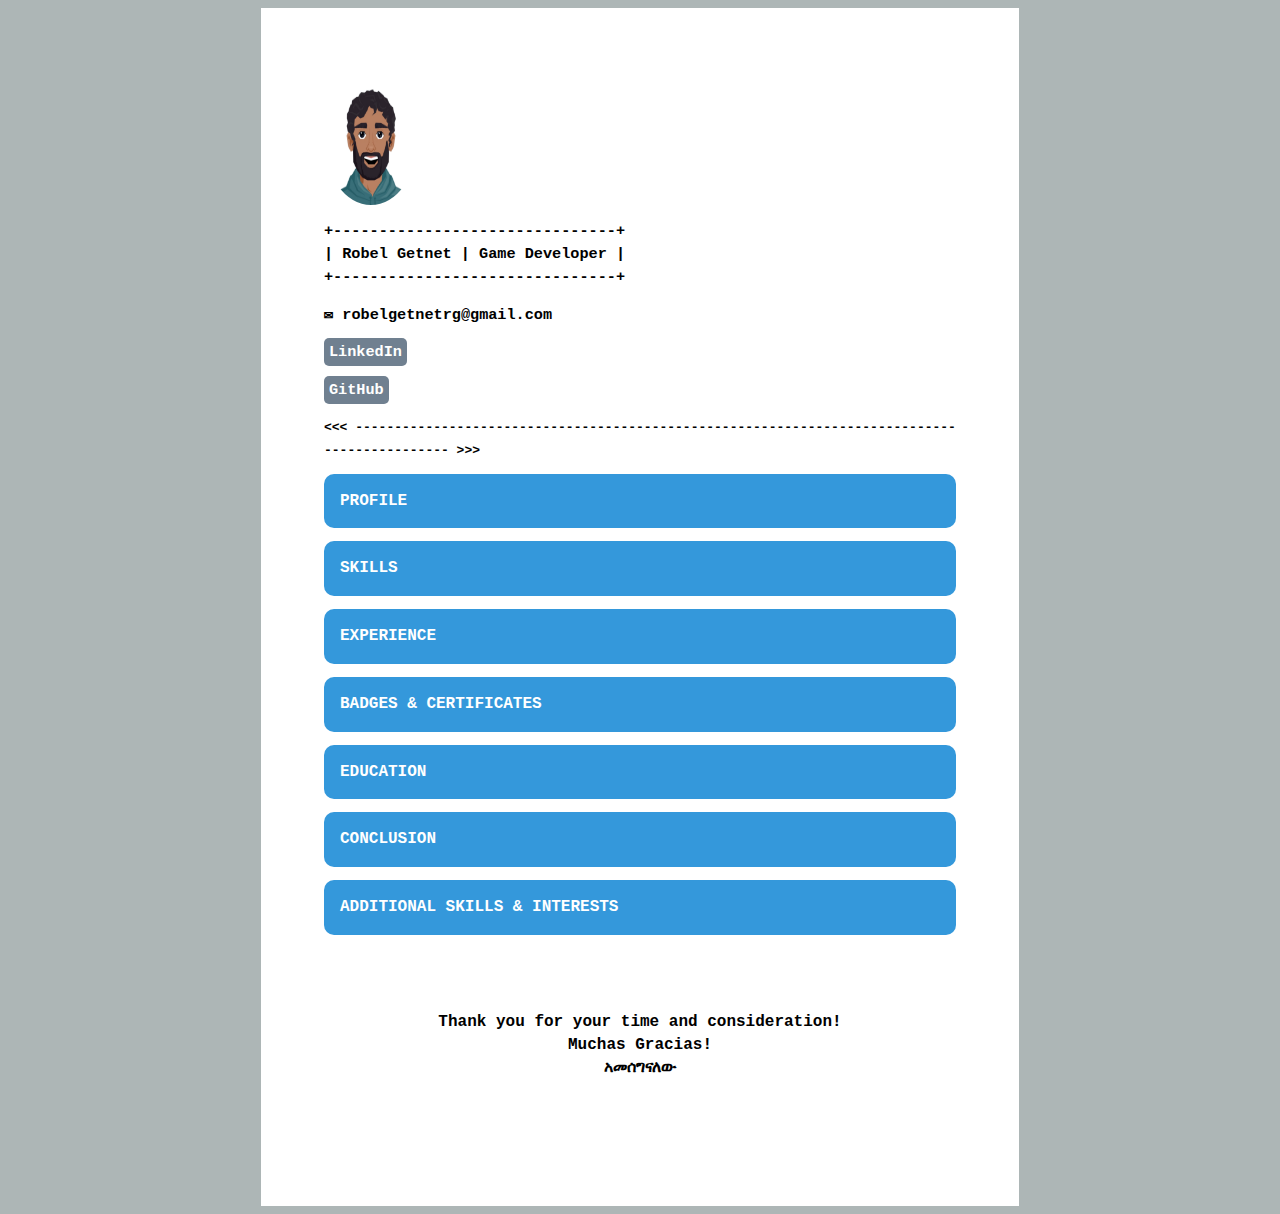
==== index.html @ ef4a76ae "more stuff" ====
<html>

<head>
    <title>
        Portfolio | Robel Getnet
    </title>
    <style>
        body {
            background-color: rgb(173, 182, 182);
            font-family: monospace;
            
            line-height: 175%;
        }

        #container {
            background-color: white;
            margin: auto;
            width: 50%;
            
            padding: 5%;
        }

        #innerContainer
        {
            margin: 0;
            padding: 0;
        }
        
        .marked {
            background-color: #708090;
            border-radius: 5px;
            padding: 5px;

            font-weight: bold;
            
            color: white;
            font-family: monospace;
            text-decoration: none;
        }

        .marked:hover, 
        .marked:focus
        {
            background-color: #2F4F4F;
        }
        
        .bottom
        {
            margin: auto;
            
            font-weight: bolder;
            font-size: 16px;
            
            text-align: center;
        }

        header img {
            border-radius: 50%;
        }
        
        p img {
            border: 4px solid black;
            border-radius: 10%;
            
            width: 25%;
            height: 15%;
            object-fit: cover;
        }
        
        hr {
            margin: 5%;
        }
        
        p {
            font-family: monospace;
            width: 105%;
        }
        
        div {
            padding: 10%;
        }

        div h1 {
            background-color: #3498DB;
            color: white;
            padding: 16px;
            font-size: 16px;
            border: none;
            cursor: pointer;
            
            border-radius: 10px;
        }

        /* Dropdown button on hover & focus */
        div h1:hover,
        div h1:focus {
            background-color: #2980B9;
        }

    </style>

    <script>

        var title = [
            "PROFILE",
            "SKILLS",
            "EXPERIENCE",
            "BADGES & CERTIFICATES",
            "EDUCATION",
            "CONCLUSION",
            "ADDITIONAL SKILLS & INTERESTS"
            ];

        var paragraph = [
            "<p>Hi, I’m Robel, a Game Developer with almost 4 years of professional Game Development experience.\n" +
            "I’ve worked on several Game Development Projects (2D, 3D, Multiplayer and Singleplayer) on the\n" +
            "Unity Game Engine with roles such as Gameplay Programmer, Tools Developer and User Interface\n" +
            "Programmer.\n</p>",
            
            "<p><ol>" +
            "<b><li>Unity Game Engine</li></b><br/>" +
            "<ul>" +
            "<li>Gameplay Programming</li>" +
            "<li>User Interface Programming</li>" +
            "<li>Tools Programming</li>" +
            "<li>Multiplayer Programming</li>" +
            "<li>ECS (Entity Component System)</li>" +
            "<li>Addressables</li>" +
            "<li>Editor Scripting</li>" +
            "<li>Machine Learning Agents</li>" +
            "<li>Procedural Level and Animation generation</li>" +
            "</ul>" +
            "<br/><b><li>Version Control (Git & Plastic SCM) and Agile (SCRUM)</li></b><br/>" +
            "<b><li>Firestore and/or REST API</li></b><br/>" +
            "I’m skilled in using Firestore (Firebase’s Realtime Database solution) or a REST API for<br/>" +
            "developing Games."
            + "</ol></p>",
            
            "<p>" +
            "<ul>" +
            "<b><li><a class=\"marked\" target=\"_blank\" href=\"https://qenetech.com/\">Qene Technologies</a> | Gameplay Developer | Apr 2020 - Aug 2020</li></b><br/>" +
            "I participated in developing an " +
            "<a class=\"marked\" target=\"_blank\" href=\"https://gamesindustryafrica.com/2020/12/14/gebeta-nominated-for-app-of-the-year-award/\">Award Winning</a> digital adoption of an infamous African board\n" +
            "game called <a class=\"marked\" target=\"_blank\" href=\"https://play.google.com/store/apps/details?id=com.qenetech.gebeta&hl=en\">Gebeta/Manchala</a> (over 10k+ downloads).<br/>" +
            "<br/>" +

            "<p>" +
                "<img src=\"Gebeta.gif\" alt=\"Gebeta\"/>" +
                "&nbsp;" +
                "<img src=\"Gebeta_2.png\" alt=\"Gebeta\"/>" +
            "</p>" +
            
            "<b><li><a class=\"marked\" target=\"_blank\" href=\"https://www.excellerentsolutions.com/\">Excellerent Solutions</a> | Gameplay, Tools and User Interface Programmer | Apr 2020 - Jun 2022</li></b><br/>" +
            "I was involved in developing a Competitive Mobile Multiplayer called <a class=\"marked\" target=\"_blank\" href=\"https://textracing.com/\">Text Racing</a> that uses\n" +
            "cryptocurrency.<br/>" +

            "<p>" +
            "<img src=\"TextRacing_1.jpg\" alt=\"Text Racing\"/>" +
            "&nbsp;" +
            "<img src=\"TextRacing_2.jpg\" alt=\"Text Racing\"/>" +
            "&nbsp;" +
            "<img src=\"TextRacing_3.jpg\" alt=\"Text Racing\"/>" +
            "</p>" +
                    
            "<br/><b><li><a class=\"marked\" target=\"_blank\" href=\"https://catheongaming.com/\">Catheon Gaming</a> | Game Tools Developer | Jun 2022 - Oct 2022</li></b><br/>" +
            "I worked on a Popular Cross-Platform Turn Based Cross-Platform Mobile Multiplayer called\n" +
            "<a class=\"marked\" target=\"_blank\" href=\"https://angrymals.io/\">AngryMals</a> (over 100k+ downloads) as Tools Developer.<br/>" +
            
            "<p>" +
                "<img src=\"AngryMals.gif\" alt=\"AngryMals\"/>" +
                "&nbsp;" +
                "<img src=\"AngryMals_2.png\" alt=\"AngryMals\"/>" +
            "</p>" +
            
            "<b><li>Freelance | Upwork | Aug 2021 - Present</li></b><br/>" +
            "I've developed and delivered various projects and prototypes ranging from character\n" +
            "controllers to machine learning agents. So far I’ve a 100% job success rate and a 5 star\n" +
            "rating freelancing on my <a class=\"marked\" target=\"_blank\" href=\"https://www.upwork.com/freelancers/~019ca6d83e3185007d\">Upwork Profile</a>\n<br/>" +
            
            "<br/><b><li>Personal | Jan 2018 - Present</li></b><br/>" +
            "In my free time I’m constantly learning new and more efficient programming methods and\n" +
            "curating tools for future developments. I maintain most of my personal projects on my\n" +
            "<a class=\"marked\" target=\"_blank\" href=\"https://github.com/rob1997\">GitHub Page</a>\n" + 
            "<br/>"+
            "<br/>Some noteworthy works include<br/>" +
            "<br/>" +
                "<ul style='line-height: 250%'>" +
                "<li>Realistic AAA <a class=\"marked\" target=\"_blank\" href=\"https://github.com/rob1997/Third-Person\">Character Controller</a></li>" +
                "<li>Machine Learning <a class=\"marked\" target=\"_blank\" href=\"https://github.com/rob1997/KartRacing\">Self Driving Car Simulation</a></li>" +
                "<li>Machine Learning <a class=\"marked\" target=\"_blank\" href=\"https://github.com/rob1997/Gasha\">Short Range Missile Defense Simulation</a></li>" +
                "<li>A Perfect (Only one Path to Success) <a class=\"marked\" target=\"_blank\" href=\"https://github.com/rob1997/MazeGenerator\">Procedural Maze Generator</a></li>" +
                "<li><a class=\"marked\" target=\"_blank\" href=\"https://github.com/rob1997/Unity-UI\">User Interface Framework</a></li>" +
                "<li><a class=\"marked\" target=\"_blank\" href=\"https://github.com/rob1997/Grounder\">Procedural Bipedal Grounding System</a></li>" +
                "<li><a class=\"marked\" target=\"_blank\" href=\"https://github.com/rob1997/CircuitRepair\">Circuit Repair Game</a></li>" +
                "</ul>" +
            "<br/>" +
            "For more information please look at my <a class=\"marked\" target=\"_blank\" href=\"https://www.linkedin.com/in/robel-getnet-a64820165/\">LinkedIn profile</a>\n" +
            "</ul>" +
            "</p>",
            
            "<a class=\"marked\" target=\"_blank\" href=\"https://app.pluralsight.com/profile/robel-getnet\">Unity Game Development Courses: Programming Expert</a> | Pluralsight I was graded in the 100th\n" +
            "percentile (top 1%) of those who took the test.",
            
            "BSC Software Engineering\n" +
            "September 2015 – 2020 | <a class=\"marked\" target=\"_blank\" href=\"http://www.aau.edu.et/\">Addis Ababa University</a>",
            
            "In conclusion I would like to state I’m diligent, friendly, creative and always ready to learn more.\n" +
            "Beyond my considerable amount of programming skill and experience, I would also like to consider\n" +
            "myself a very quick learner.\n",
            
            "Can speak confidently and proficiently in English.\n" +
            "An accomplished Gamer and " +
            "<br/>Proud owner of the <a class=\"marked\" target=\"_blank\" href=\"https://www.playstationtrophies.org/game/god-of-war-2018/trophy/217652-chooser-of-the-slain.html\">" +
            "Chooser of The Slain Trophy</a> on PS4 :)"
        ];

        function load() {
            for (var i = 0; i < title.length; i++) {
                document.getElementById("innerContainer").innerHTML += "<h1 onclick=\"show(" + i + ")\">" + title[i] + "</h1><p id=\"" + title[i] +"\"></p>";

            }
        }

        function show(index) {
                
                if (document.getElementById(title[index]).innerHTML !==
                "") {
                document.getElementById(title[index]).innerHTML =
                    "";
            }
            else {
                document.getElementById(title[index]).innerHTML =
                    paragraph[index];
            }
        }
    </script>
    <link rel="icon" href="Avatar.png">
</head>

<body onload="load()">
    <div id="container">
        <header id ="headers">
            <img src="Avatar.png" alt="Picture" style="width: 14.85%; height: 15.12%;" 
                 onmouseover="this.src='Robel.png'" onmouseout="this.src='Avatar.png'">
            <h3> +-------------------------------+ <br/> 
                | Robel Getnet | Game Developer |
                <br/> +-------------------------------+ </h3>
            <h3>✉ robelgetnetrg@gmail.com</h3>
            <h3><a class="marked" target="_blank" href="https://www.linkedin.com/in/robel-getnet-a64820165/">LinkedIn</a></h3>
            <h3><a class="marked" target="_blank" href="https://github.com/rob1997">GitHub</a></h3>
        </header>

        <b style="text-align: center"><<< --------------------------------------------------------------------------------------------- >>></b>

        <div id="innerContainer">
        
        </div>
        <div class="bottom">
            Thank you for your time and consideration!
            <br/>
            Muchas Gracias!
            <br/>
            አመሰግናለው
        </div>
    </div>
</body>

</html>
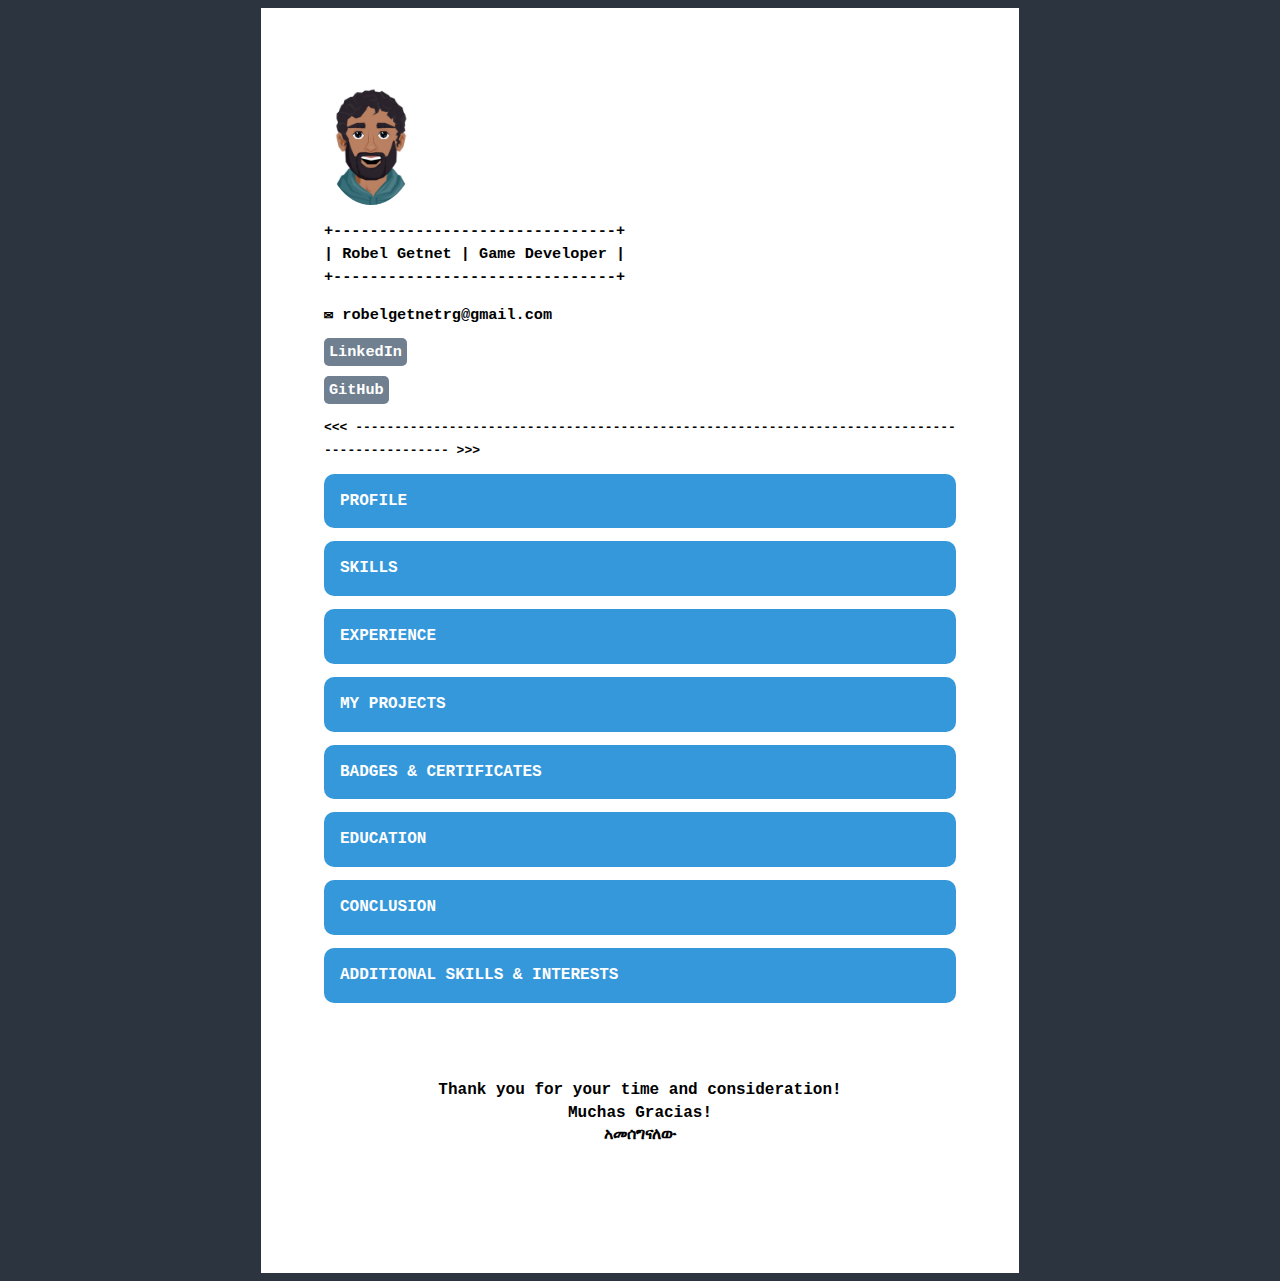
==== commit 05b6bb09: "giffffs" ====
--- a/index.html
+++ b/index.html
@@ -6,12 +6,12 @@
     </title>
     <style>
         body {
-            background-color: rgb(173, 182, 182);
+            background-color: #2c343f;
             font-family: monospace;
             
             line-height: 175%;
         }
-
+        
         #container {
             background-color: white;
             margin: auto;
@@ -44,6 +44,30 @@
             background-color: #2F4F4F;
         }
         
+        .personal-content {
+            
+            width: 28%;
+            
+            padding: 0;
+            margin: 15px;
+
+            display: inline-block;
+        }
+        
+        .personal-item {
+            margin: 0;
+            padding: 0;
+            
+            width: -moz-fit-content;
+            width: fit-content;
+            
+            word-break: break-word;
+        }
+        
+        .personal-content img {
+            width: 100%;
+        }
+        
         .bottom
         {
             margin: auto;
@@ -56,11 +80,12 @@
 
         header img {
             border-radius: 50%;
+            object-fit: cover;
         }
         
         p img {
             border: 4px solid black;
-            border-radius: 10%;
+            border-radius: 10px;
             
             width: 25%;
             height: 15%;
@@ -105,6 +130,7 @@
             "PROFILE",
             "SKILLS",
             "EXPERIENCE",
+            "MY PROJECTS",
             "BADGES & CERTIFICATES",
             "EDUCATION",
             "CONCLUSION",
@@ -127,6 +153,7 @@
             "<li>ECS (Entity Component System)</li>" +
             "<li>Addressables</li>" +
             "<li>Editor Scripting</li>" +
+            "<li>SDK and Package Development</li>" +
             "<li>Machine Learning Agents</li>" +
             "<li>Procedural Level and Animation generation</li>" +
             "</ul>" +
@@ -176,25 +203,140 @@
             "I've developed and delivered various projects and prototypes ranging from character\n" +
             "controllers to machine learning agents. So far I’ve a 100% job success rate and a 5 star\n" +
             "rating freelancing on my <a class=\"marked\" target=\"_blank\" href=\"https://www.upwork.com/freelancers/~019ca6d83e3185007d\">Upwork Profile</a>\n<br/>" +
-            
-            "<br/><b><li>Personal | Jan 2018 - Present</li></b><br/>" +
+
+            "<br/>For more information please look at my <a class=\"marked\" target=\"_blank\" href=\"https://www.linkedin.com/in/robel-getnet-a64820165/\">LinkedIn profile</a><br/>",
+                    
             "In my free time I’m constantly learning new and more efficient programming methods and\n" +
             "curating tools for future developments. I maintain most of my personal projects on my\n" +
-            "<a class=\"marked\" target=\"_blank\" href=\"https://github.com/rob1997\">GitHub Page</a>\n" + 
+            "<a class=\"marked\" target=\"_blank\" href=\"https://github.com/rob1997\">GitHub Profile</a>\n" + 
             "<br/>"+
             "<br/>Some noteworthy works include<br/>" +
+                    
+            "<div class='personal-content'>" +
+
+                "<div class='personal-item'>" +
+                    "<b><a class=\"marked\" target=\"_blank\" href=\"https://github.com/rob1997/Controller\">Character Controller</a></b>" +
+                        "</div>" +
+            
+                            "<hr/>" +
+                
+                            "<div class='personal-item'>" +
+                                "<img src=\"Controller_1.gif\" alt=\"Controller\"/>" +
+                            "</div>" +
+                
+                            "<hr/>" +
+            
+                        "<div class='personal-item'>" +
+                    "A Modular Third Person Shooter Controller with Locomotion, Damage, Inventory and Weapons Implemented" +
+                "</div>" +
+                    
+            "</div>" +
+            
+            "<div class='personal-content'>" +
+
+                    "<div class='personal-item'>" +
+                        
+                    "<b>Procedural Bipedal <br/> <a class=\"marked\" target=\"_blank\" href=\"https://github.com/rob1997/Grounder\">Grounding System</a></br></b>" +
+                    "</div>" +
+        
+                    "<hr/>" +
+
+                    "<div class='personal-item'>" +
+                        "<img src=\"Grounder.gif\" alt=\"Grounder\"/>" +
+                    "</div>" +
+                    
+                    "<hr/>" +
+
+                    "<div class='personal-item'>" +
+                        "Foot Grounding System developed using Animation Rigging Package, works for any Bipedal Charachter" +
+                    "</div>" +
+                    
+                "</div>" +
+            
+            "<div class='personal-content'>" +
+
+                    "<div class='personal-item'>" +
+                        "<b>A \"Perfect\" (Only one Path to Success | \"Hunt & Kill\") <br/> <a class=\"marked\" target=\"_blank\" href=\"https://github.com/rob1997/MazeGenerator\">Procedural Maze Generator</a></b>" +
+                    "</div>" +
+        
+                    "<hr/>" +
+
+                    "<div class='personal-item'>" +
+                        "<img src=\"Maze.gif\" alt=\"Maze\"/>" +
+                    "</div>" +
+                    
+                    "<hr/>" +
+
+                    "<div class='personal-item'>" +
+                        "A Customizable Maze Generator, width, height and walls." +
+                    "</div>" +
+                    
+                "</div>" +
+            
             "<br/>" +
-                "<ul style='line-height: 250%'>" +
-                "<li>Realistic AAA <a class=\"marked\" target=\"_blank\" href=\"https://github.com/rob1997/Third-Person\">Character Controller</a></li>" +
-                "<li>Machine Learning <a class=\"marked\" target=\"_blank\" href=\"https://github.com/rob1997/KartRacing\">Self Driving Car Simulation</a></li>" +
-                "<li>Machine Learning <a class=\"marked\" target=\"_blank\" href=\"https://github.com/rob1997/Gasha\">Short Range Missile Defense Simulation</a></li>" +
-                "<li>A Perfect (Only one Path to Success) <a class=\"marked\" target=\"_blank\" href=\"https://github.com/rob1997/MazeGenerator\">Procedural Maze Generator</a></li>" +
-                "<li><a class=\"marked\" target=\"_blank\" href=\"https://github.com/rob1997/Unity-UI\">User Interface Framework</a></li>" +
-                "<li><a class=\"marked\" target=\"_blank\" href=\"https://github.com/rob1997/Grounder\">Procedural Bipedal Grounding System</a></li>" +
-                "<li><a class=\"marked\" target=\"_blank\" href=\"https://github.com/rob1997/CircuitRepair\">Circuit Repair Game</a></li>" +
-                "</ul>" +
+
+            "<div class='personal-content'>" +
+
+                "<div class='personal-item'>" +
+                    "<b>Game Jam Project <br/> <a class=\"marked\" target=\"_blank\" href=\"https://github.com/rob1997/CircuitRepair\">Circuit Repair</a> Game</br></b>" +
+                "</div>" +
+    
+                "<hr/>" +
+    
+                "<div class='personal-item'>" +
+                    "<img src=\"CR.gif\" alt=\"Circuit Repair\"/>" +
+                "</div>" +
+    
+                "<hr/>" +
+    
+                "<div class='personal-item'>" +
+                    "A Puzzle Game where you have to arrange Logic Gates to output a specific value in to an outlet within a specific given time." +
+                "</div>" +
+
+            "</div>" +
+            
+            "<div class='personal-content'>" +
+
+                "<div class='personal-item'>" +
+                    "<b>Machine Learning <br/> <a class=\"marked\" target=\"_blank\" href=\"https://github.com/rob1997/KartRacing\">Self Driving Car</a> Simulation</b>" +
+                "</div>" +
+    
+                "<hr/>" +
+    
+                "<div class='personal-item'>" +
+                    "<img src=\"Kart.gif\" alt=\"Kart Racing\"/>" +
+                "</div>" +
+    
+                "<hr/>" +
+    
+                "<div class='personal-item'>" +
+                    "A Self Driving Car made using Machine Learning Agents (ML-Agents) that can adjust and drive on any Track." +
+                "</div>" +
+
+            "</div>" +
+            
+            "<div class='personal-content'>" +
+
+                "<div class='personal-item'>" +
+                    "<b><a class=\"marked\" target=\"_blank\" href=\"https://github.com/rob1997/Unity-UI\">User Interface Framework</a></b>" +
+                "</div>" +
+    
+                "<hr/>" +
+    
+                "<div class='personal-item'>" +
+                    "<img src=\"UI.gif\" alt=\"User Interface Framework\"/>" +
+                "</div>" +
+    
+                "<hr/>" +
+    
+                "<div class='personal-item'>" +
+                    "User Interface Framework for Unity, that supports transitions, Alerts and theme-ing." +
+                "</div>" +
+
+            "</div>" +
+                    
             "<br/>" +
-            "For more information please look at my <a class=\"marked\" target=\"_blank\" href=\"https://www.linkedin.com/in/robel-getnet-a64820165/\">LinkedIn profile</a>\n" +
+            "For more information please look at my <a class=\"marked\" target=\"_blank\" href=\"https://www.github.com/rob1997/\">GitHub profile</a><br/>" +
             "</ul>" +
             "</p>",
             
@@ -233,6 +375,7 @@
                     paragraph[index];
             }
         }
+        
     </script>
     <link rel="icon" href="Avatar.png">
 </head>
@@ -240,7 +383,7 @@
 <body onload="load()">
     <div id="container">
         <header id ="headers">
-            <img src="Avatar.png" alt="Picture" style="width: 14.85%; height: 15.12%;" 
+            <img id="top-img" src="Avatar.png" alt="Picture" style="width: 14.85%; height: 15.12%;"
                  onmouseover="this.src='Robel.png'" onmouseout="this.src='Avatar.png'">
             <h3> +-------------------------------+ <br/> 
                 | Robel Getnet | Game Developer |
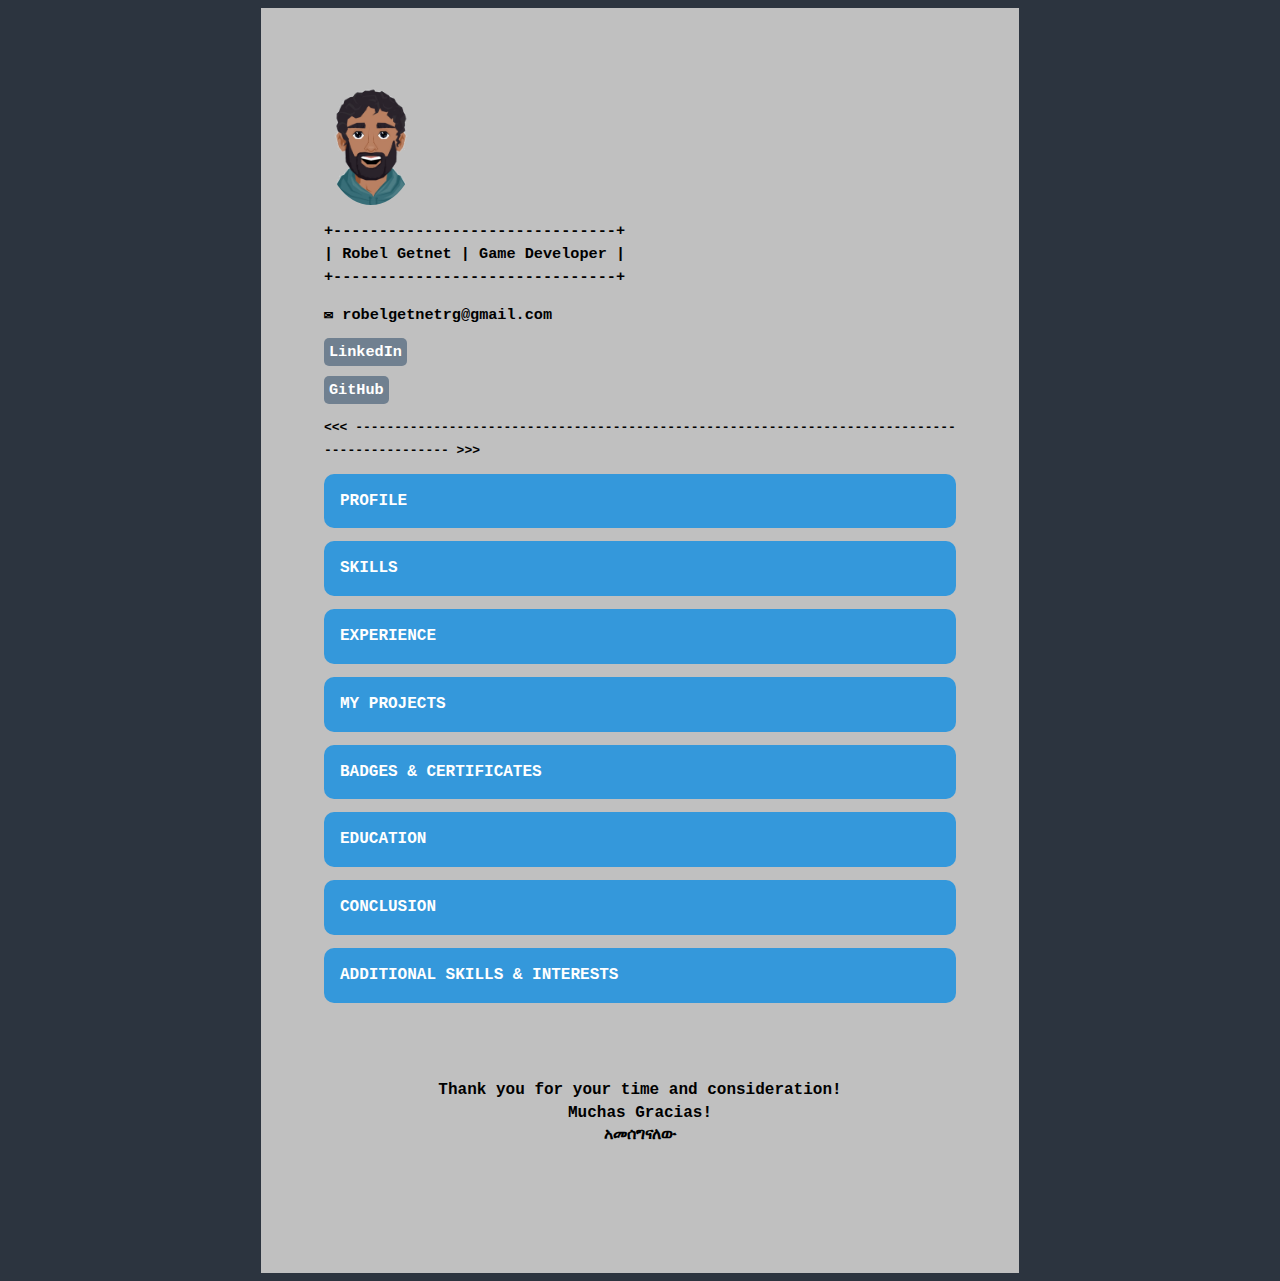
==== commit 55f1a83a: "color-change" ====
--- a/index.html
+++ b/index.html
@@ -13,7 +13,7 @@
         }
         
         #container {
-            background-color: white;
+            background-color: #C0C0C0;
             margin: auto;
             width: 50%;
             
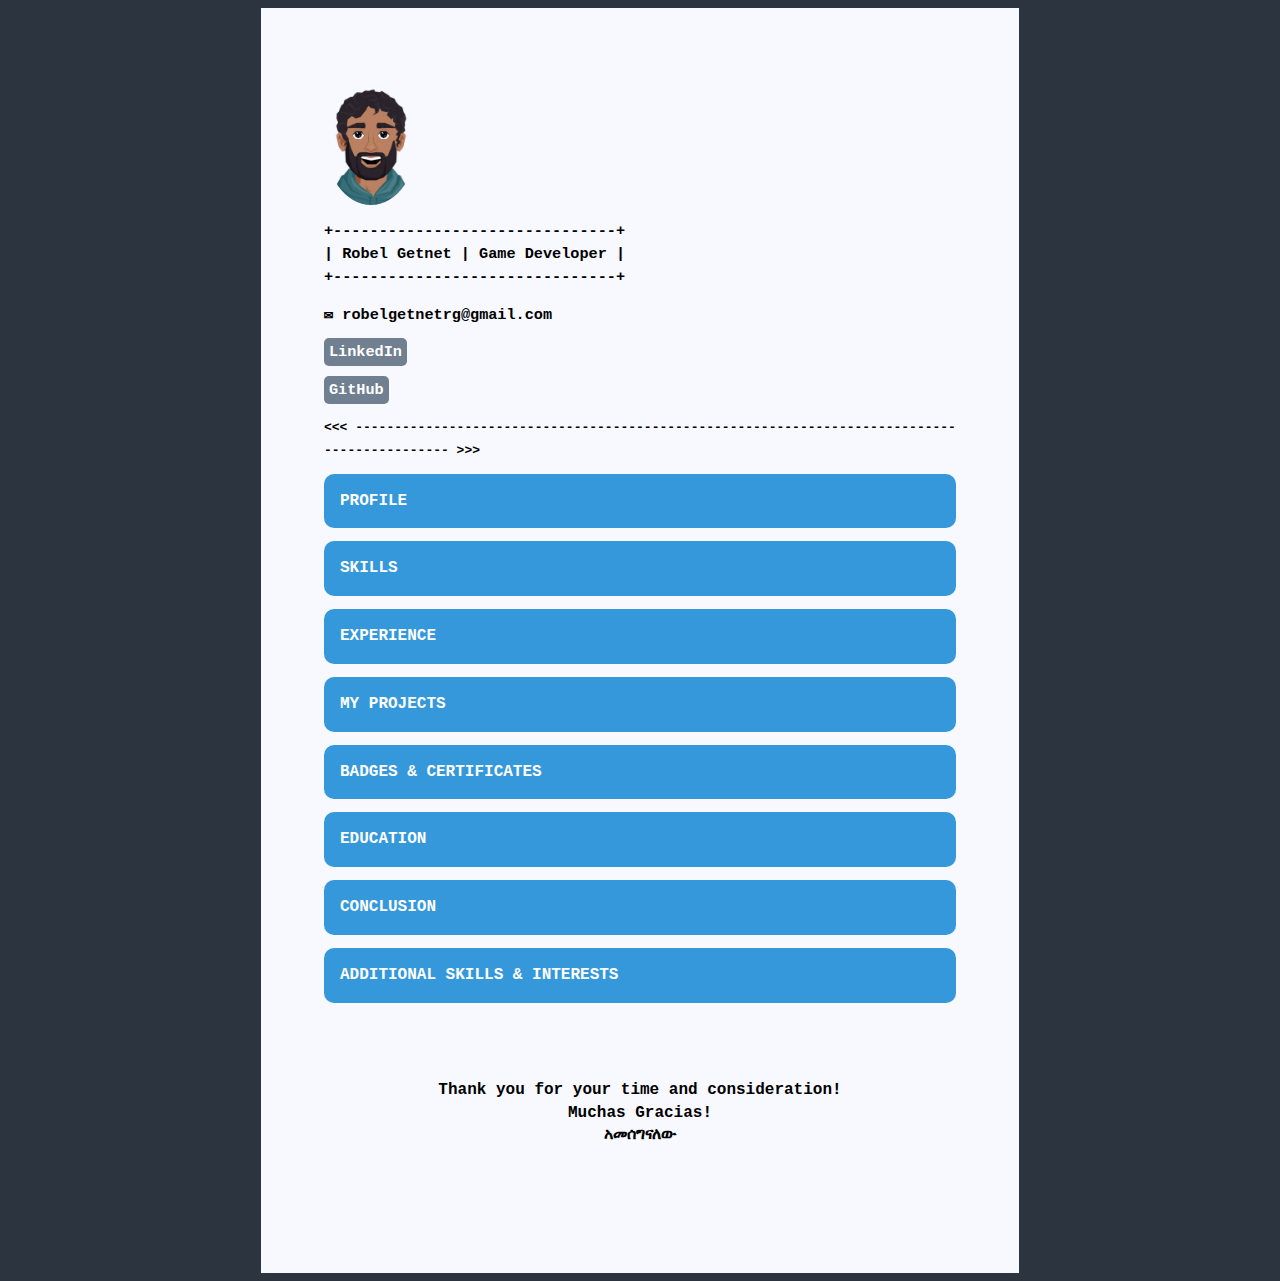
==== commit d6f7ef9a: "color-change-2" ====
--- a/index.html
+++ b/index.html
@@ -13,7 +13,7 @@
         }
         
         #container {
-            background-color: #C0C0C0;
+            background-color: ghostwhite;
             margin: auto;
             width: 50%;
             
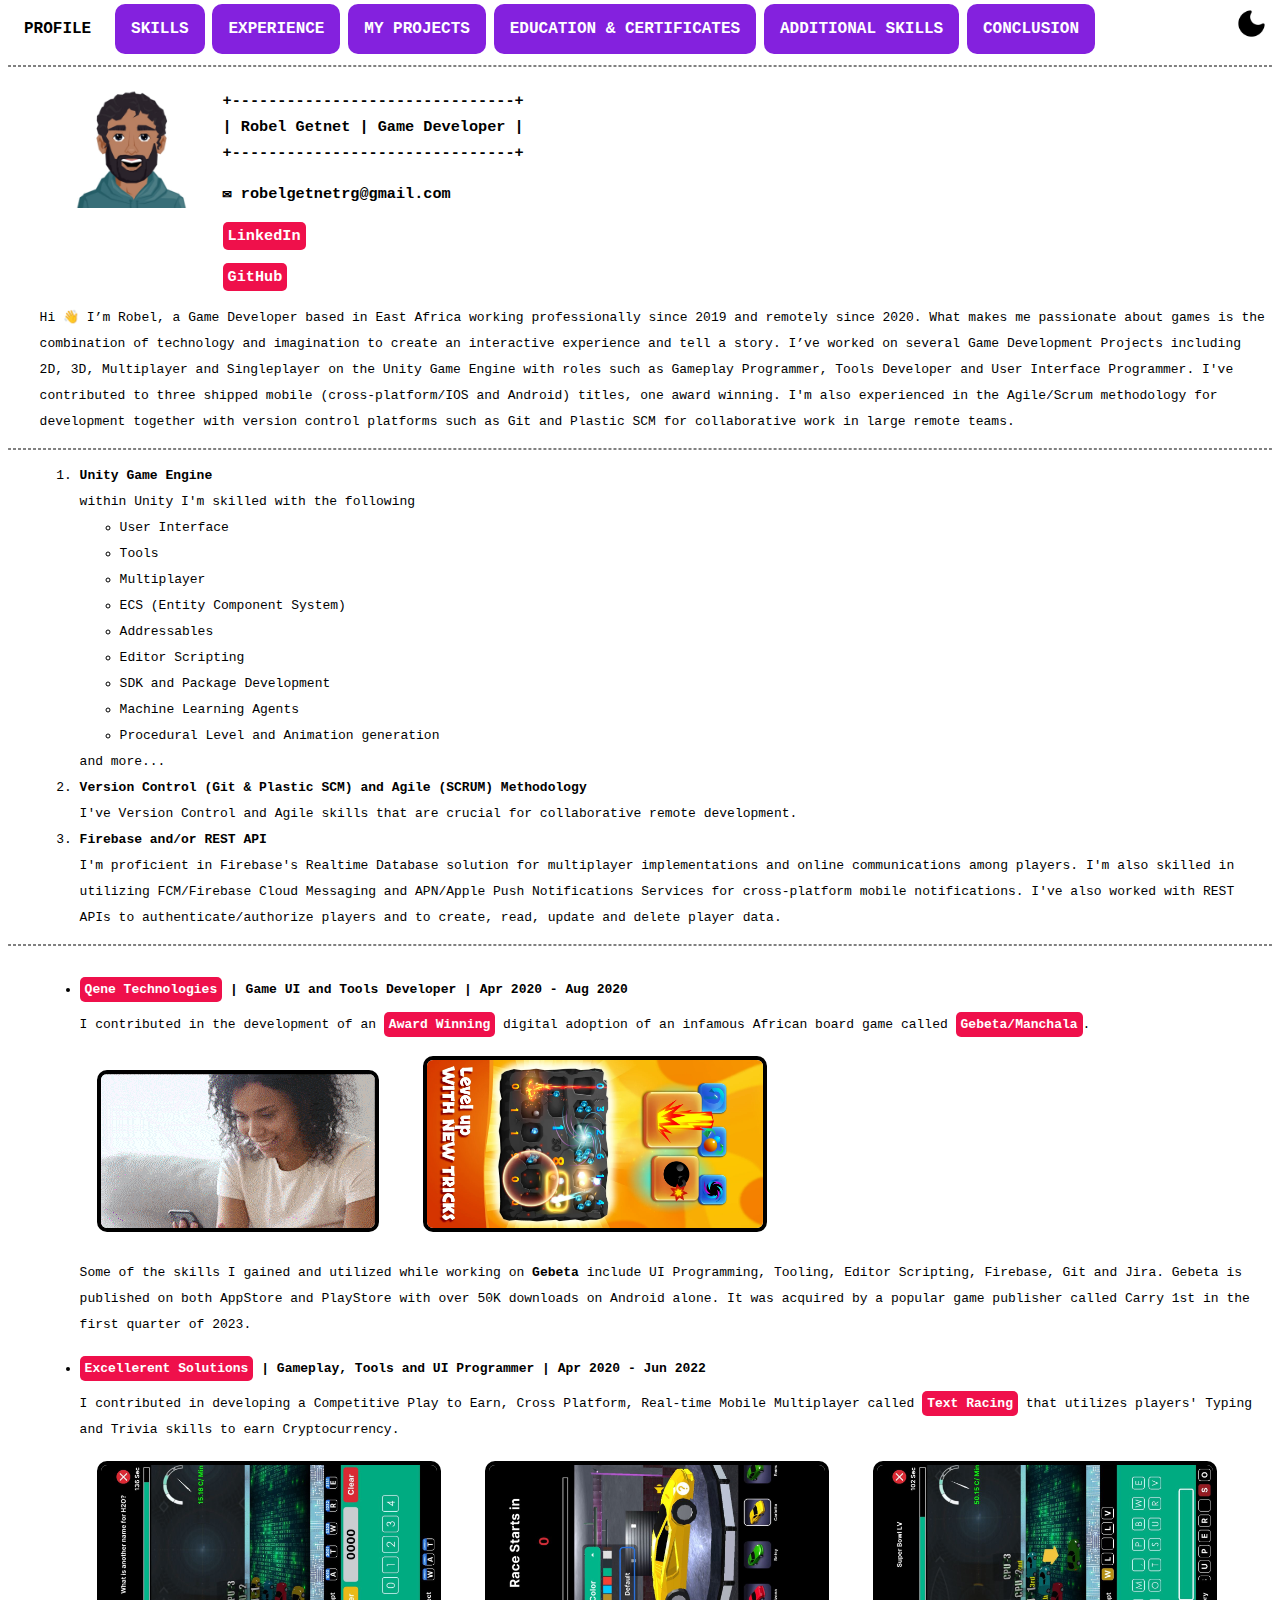
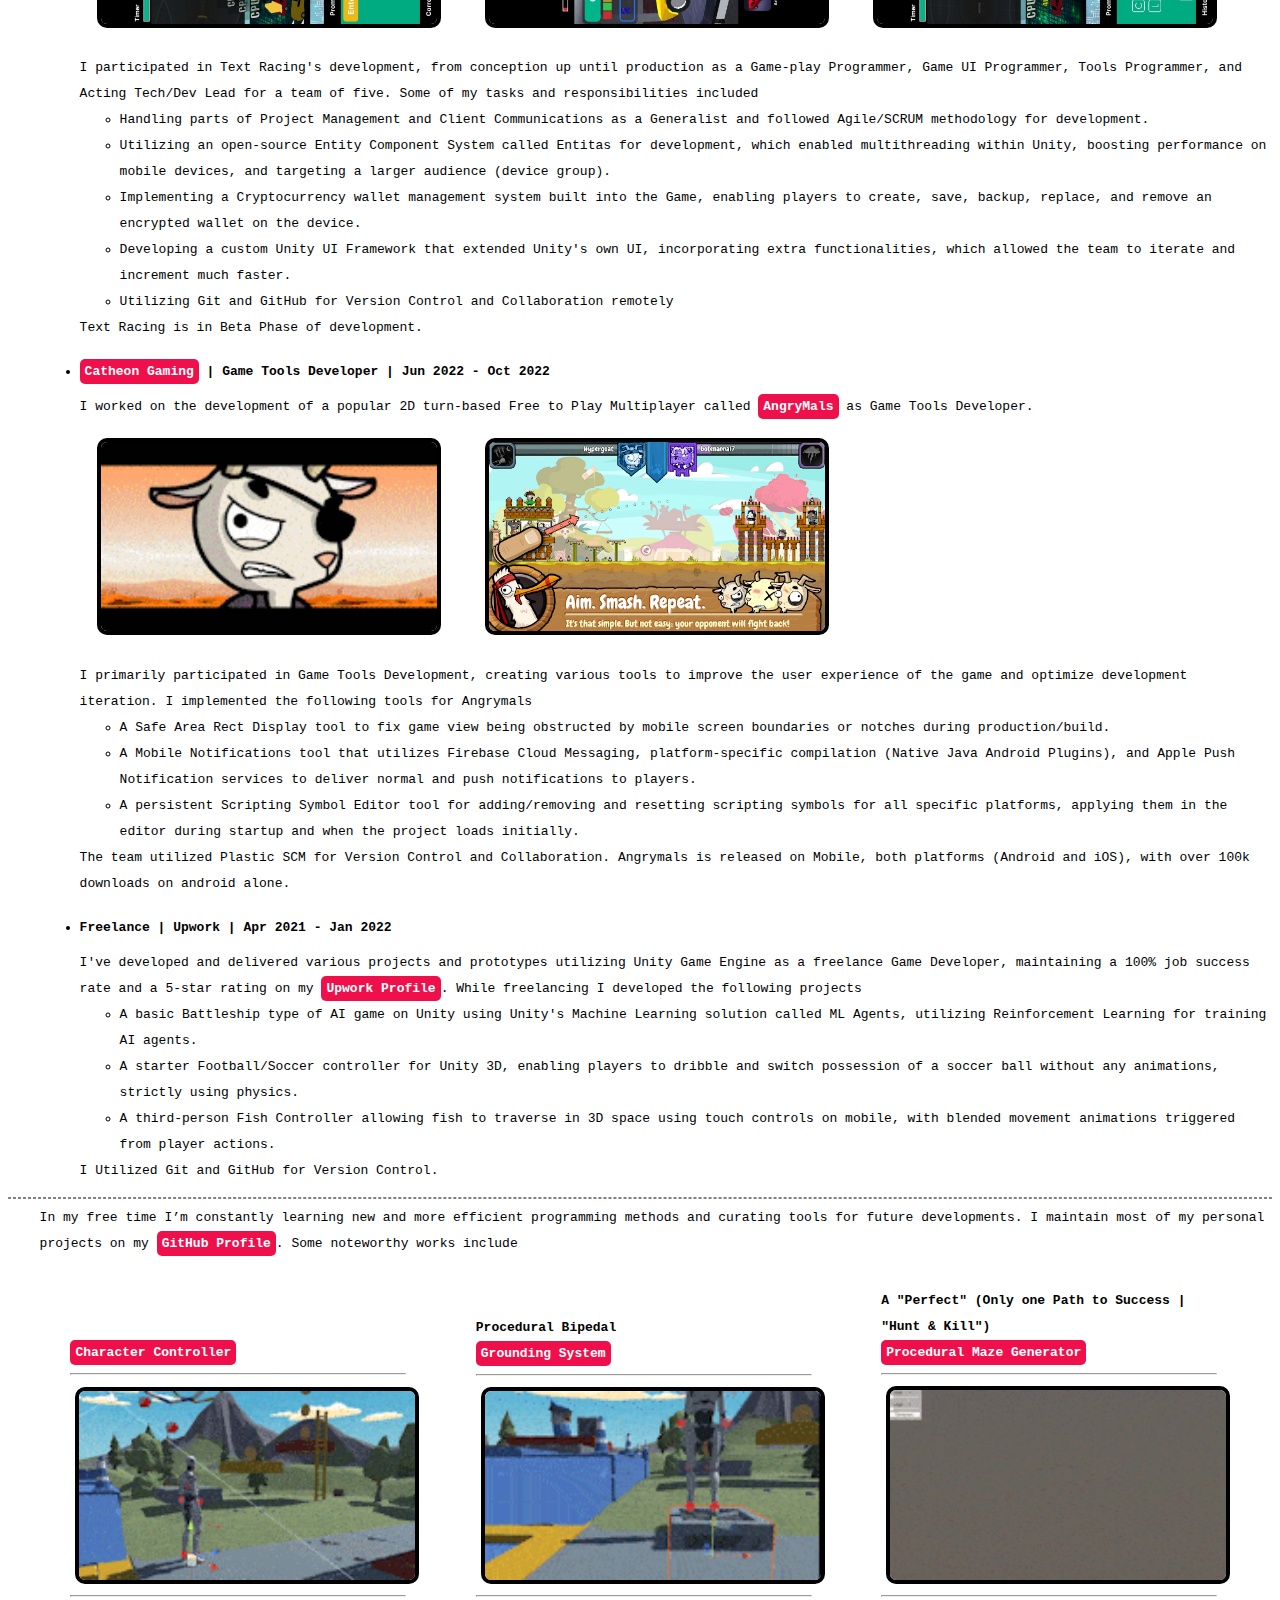
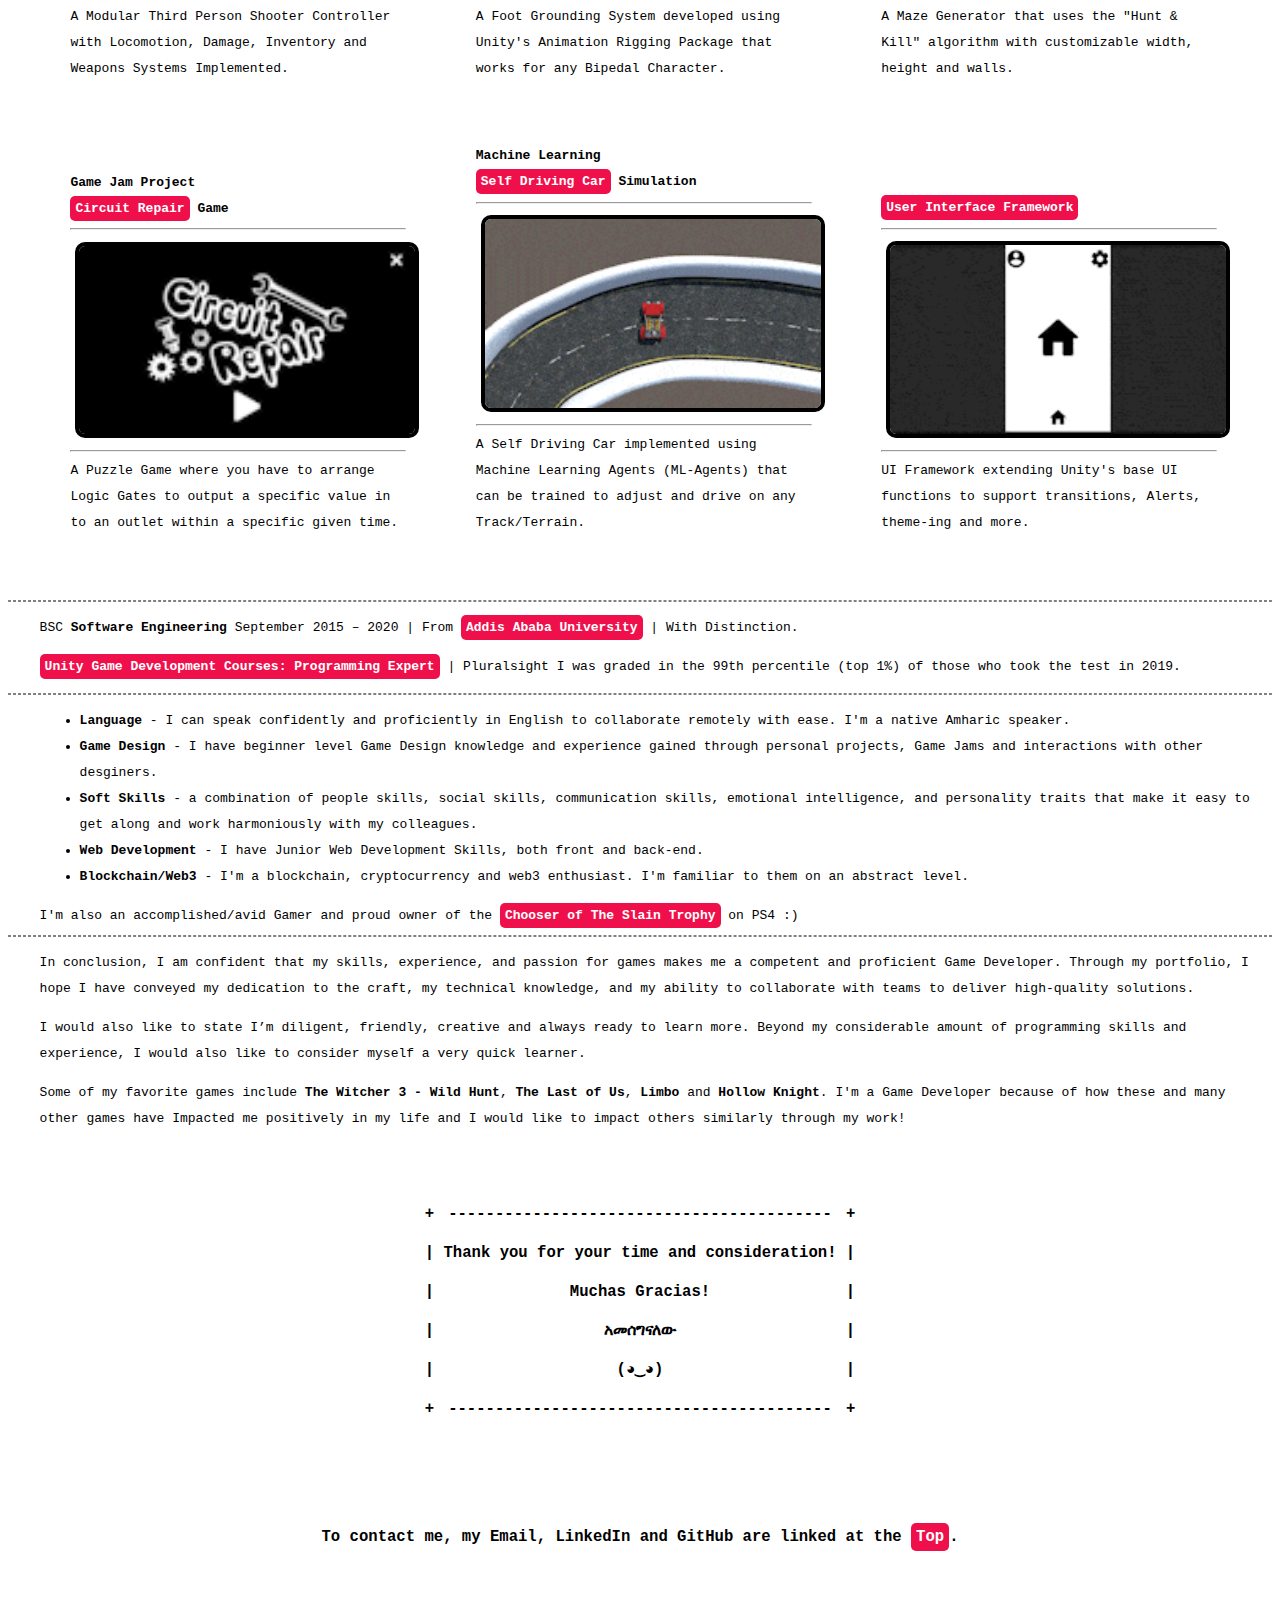
==== commit 76fa2612: "Portfolio 2.0" ====
--- a/index.html
+++ b/index.html
@@ -1,411 +1,427 @@
-<html>
+<html lang="en">
 
 <head>
+    
     <title>
         Portfolio | Robel Getnet
     </title>
-    <style>
-        body {
-            background-color: #2c343f;
-            font-family: monospace;
-            
-            line-height: 175%;
-        }
-        
-        #container {
-            background-color: ghostwhite;
-            margin: auto;
-            width: 50%;
-            
-            padding: 5%;
-        }
-
-        #innerContainer
-        {
-            margin: 0;
-            padding: 0;
-        }
-        
-        .marked {
-            background-color: #708090;
-            border-radius: 5px;
-            padding: 5px;
-
-            font-weight: bold;
-            
-            color: white;
-            font-family: monospace;
-            text-decoration: none;
-        }
-
-        .marked:hover, 
-        .marked:focus
-        {
-            background-color: #2F4F4F;
-        }
-        
-        .personal-content {
-            
-            width: 28%;
-            
-            padding: 0;
-            margin: 15px;
-
-            display: inline-block;
-        }
-        
-        .personal-item {
-            margin: 0;
-            padding: 0;
-            
-            width: -moz-fit-content;
-            width: fit-content;
-            
-            word-break: break-word;
-        }
-        
-        .personal-content img {
-            width: 100%;
-        }
-        
-        .bottom
-        {
-            margin: auto;
-            
-            font-weight: bolder;
-            font-size: 16px;
-            
-            text-align: center;
-        }
-
-        header img {
-            border-radius: 50%;
-            object-fit: cover;
-        }
-        
-        p img {
-            border: 4px solid black;
-            border-radius: 10px;
-            
-            width: 25%;
-            height: 15%;
-            object-fit: cover;
-        }
-        
-        hr {
-            margin: 5%;
-        }
-        
-        p {
-            font-family: monospace;
-            width: 105%;
-        }
-        
-        div {
-            padding: 10%;
-        }
-
-        div h1 {
-            background-color: #3498DB;
-            color: white;
-            padding: 16px;
-            font-size: 16px;
-            border: none;
-            cursor: pointer;
-            
-            border-radius: 10px;
-        }
-
-        /* Dropdown button on hover & focus */
-        div h1:hover,
-        div h1:focus {
-            background-color: #2980B9;
-        }
-
-    </style>
-
-    <script>
-
-        var title = [
-            "PROFILE",
-            "SKILLS",
-            "EXPERIENCE",
-            "MY PROJECTS",
-            "BADGES & CERTIFICATES",
-            "EDUCATION",
-            "CONCLUSION",
-            "ADDITIONAL SKILLS & INTERESTS"
-            ];
-
-        var paragraph = [
-            "<p>Hi, I’m Robel, a Game Developer with almost 4 years of professional Game Development experience.\n" +
-            "I’ve worked on several Game Development Projects (2D, 3D, Multiplayer and Singleplayer) on the\n" +
-            "Unity Game Engine with roles such as Gameplay Programmer, Tools Developer and User Interface\n" +
-            "Programmer.\n</p>",
-            
-            "<p><ol>" +
-            "<b><li>Unity Game Engine</li></b><br/>" +
-            "<ul>" +
-            "<li>Gameplay Programming</li>" +
-            "<li>User Interface Programming</li>" +
-            "<li>Tools Programming</li>" +
-            "<li>Multiplayer Programming</li>" +
-            "<li>ECS (Entity Component System)</li>" +
-            "<li>Addressables</li>" +
-            "<li>Editor Scripting</li>" +
-            "<li>SDK and Package Development</li>" +
-            "<li>Machine Learning Agents</li>" +
-            "<li>Procedural Level and Animation generation</li>" +
-            "</ul>" +
-            "<br/><b><li>Version Control (Git & Plastic SCM) and Agile (SCRUM)</li></b><br/>" +
-            "<b><li>Firestore and/or REST API</li></b><br/>" +
-            "I’m skilled in using Firestore (Firebase’s Realtime Database solution) or a REST API for<br/>" +
-            "developing Games."
-            + "</ol></p>",
-            
-            "<p>" +
-            "<ul>" +
-            "<b><li><a class=\"marked\" target=\"_blank\" href=\"https://qenetech.com/\">Qene Technologies</a> | Gameplay Developer | Apr 2020 - Aug 2020</li></b><br/>" +
-            "I participated in developing an " +
-            "<a class=\"marked\" target=\"_blank\" href=\"https://gamesindustryafrica.com/2020/12/14/gebeta-nominated-for-app-of-the-year-award/\">Award Winning</a> digital adoption of an infamous African board\n" +
-            "game called <a class=\"marked\" target=\"_blank\" href=\"https://play.google.com/store/apps/details?id=com.qenetech.gebeta&hl=en\">Gebeta/Manchala</a> (over 10k+ downloads).<br/>" +
-            "<br/>" +
-
-            "<p>" +
-                "<img src=\"Gebeta.gif\" alt=\"Gebeta\"/>" +
-                "&nbsp;" +
-                "<img src=\"Gebeta_2.png\" alt=\"Gebeta\"/>" +
-            "</p>" +
-            
-            "<b><li><a class=\"marked\" target=\"_blank\" href=\"https://www.excellerentsolutions.com/\">Excellerent Solutions</a> | Gameplay, Tools and User Interface Programmer | Apr 2020 - Jun 2022</li></b><br/>" +
-            "I was involved in developing a Competitive Mobile Multiplayer called <a class=\"marked\" target=\"_blank\" href=\"https://textracing.com/\">Text Racing</a> that uses\n" +
-            "cryptocurrency.<br/>" +
-
-            "<p>" +
-            "<img src=\"TextRacing_1.jpg\" alt=\"Text Racing\"/>" +
-            "&nbsp;" +
-            "<img src=\"TextRacing_2.jpg\" alt=\"Text Racing\"/>" +
-            "&nbsp;" +
-            "<img src=\"TextRacing_3.jpg\" alt=\"Text Racing\"/>" +
-            "</p>" +
-                    
-            "<br/><b><li><a class=\"marked\" target=\"_blank\" href=\"https://catheongaming.com/\">Catheon Gaming</a> | Game Tools Developer | Jun 2022 - Oct 2022</li></b><br/>" +
-            "I worked on a Popular Cross-Platform Turn Based Cross-Platform Mobile Multiplayer called\n" +
-            "<a class=\"marked\" target=\"_blank\" href=\"https://angrymals.io/\">AngryMals</a> (over 100k+ downloads) as Tools Developer.<br/>" +
-            
-            "<p>" +
-                "<img src=\"AngryMals.gif\" alt=\"AngryMals\"/>" +
-                "&nbsp;" +
-                "<img src=\"AngryMals_2.png\" alt=\"AngryMals\"/>" +
-            "</p>" +
-            
-            "<b><li>Freelance | Upwork | Aug 2021 - Present</li></b><br/>" +
-            "I've developed and delivered various projects and prototypes ranging from character\n" +
-            "controllers to machine learning agents. So far I’ve a 100% job success rate and a 5 star\n" +
-            "rating freelancing on my <a class=\"marked\" target=\"_blank\" href=\"https://www.upwork.com/freelancers/~019ca6d83e3185007d\">Upwork Profile</a>\n<br/>" +
-
-            "<br/>For more information please look at my <a class=\"marked\" target=\"_blank\" href=\"https://www.linkedin.com/in/robel-getnet-a64820165/\">LinkedIn profile</a><br/>",
-                    
-            "In my free time I’m constantly learning new and more efficient programming methods and\n" +
-            "curating tools for future developments. I maintain most of my personal projects on my\n" +
-            "<a class=\"marked\" target=\"_blank\" href=\"https://github.com/rob1997\">GitHub Profile</a>\n" + 
-            "<br/>"+
-            "<br/>Some noteworthy works include<br/>" +
-                    
-            "<div class='personal-content'>" +
-
-                "<div class='personal-item'>" +
-                    "<b><a class=\"marked\" target=\"_blank\" href=\"https://github.com/rob1997/Controller\">Character Controller</a></b>" +
-                        "</div>" +
-            
-                            "<hr/>" +
-                
-                            "<div class='personal-item'>" +
-                                "<img src=\"Controller_1.gif\" alt=\"Controller\"/>" +
-                            "</div>" +
-                
-                            "<hr/>" +
-            
-                        "<div class='personal-item'>" +
-                    "A Modular Third Person Shooter Controller with Locomotion, Damage, Inventory and Weapons Implemented" +
-                "</div>" +
-                    
-            "</div>" +
-            
-            "<div class='personal-content'>" +
-
-                    "<div class='personal-item'>" +
-                        
-                    "<b>Procedural Bipedal <br/> <a class=\"marked\" target=\"_blank\" href=\"https://github.com/rob1997/Grounder\">Grounding System</a></br></b>" +
-                    "</div>" +
-        
-                    "<hr/>" +
-
-                    "<div class='personal-item'>" +
-                        "<img src=\"Grounder.gif\" alt=\"Grounder\"/>" +
-                    "</div>" +
-                    
-                    "<hr/>" +
-
-                    "<div class='personal-item'>" +
-                        "Foot Grounding System developed using Animation Rigging Package, works for any Bipedal Charachter" +
-                    "</div>" +
-                    
-                "</div>" +
-            
-            "<div class='personal-content'>" +
-
-                    "<div class='personal-item'>" +
-                        "<b>A \"Perfect\" (Only one Path to Success | \"Hunt & Kill\") <br/> <a class=\"marked\" target=\"_blank\" href=\"https://github.com/rob1997/MazeGenerator\">Procedural Maze Generator</a></b>" +
-                    "</div>" +
-        
-                    "<hr/>" +
-
-                    "<div class='personal-item'>" +
-                        "<img src=\"Maze.gif\" alt=\"Maze\"/>" +
-                    "</div>" +
-                    
-                    "<hr/>" +
-
-                    "<div class='personal-item'>" +
-                        "A Customizable Maze Generator, width, height and walls." +
-                    "</div>" +
-                    
-                "</div>" +
-            
-            "<br/>" +
-
-            "<div class='personal-content'>" +
-
-                "<div class='personal-item'>" +
-                    "<b>Game Jam Project <br/> <a class=\"marked\" target=\"_blank\" href=\"https://github.com/rob1997/CircuitRepair\">Circuit Repair</a> Game</br></b>" +
-                "</div>" +
-    
-                "<hr/>" +
-    
-                "<div class='personal-item'>" +
-                    "<img src=\"CR.gif\" alt=\"Circuit Repair\"/>" +
-                "</div>" +
-    
-                "<hr/>" +
-    
-                "<div class='personal-item'>" +
-                    "A Puzzle Game where you have to arrange Logic Gates to output a specific value in to an outlet within a specific given time." +
-                "</div>" +
-
-            "</div>" +
-            
-            "<div class='personal-content'>" +
-
-                "<div class='personal-item'>" +
-                    "<b>Machine Learning <br/> <a class=\"marked\" target=\"_blank\" href=\"https://github.com/rob1997/KartRacing\">Self Driving Car</a> Simulation</b>" +
-                "</div>" +
-    
-                "<hr/>" +
-    
-                "<div class='personal-item'>" +
-                    "<img src=\"Kart.gif\" alt=\"Kart Racing\"/>" +
-                "</div>" +
-    
-                "<hr/>" +
-    
-                "<div class='personal-item'>" +
-                    "A Self Driving Car made using Machine Learning Agents (ML-Agents) that can adjust and drive on any Track." +
-                "</div>" +
-
-            "</div>" +
-            
-            "<div class='personal-content'>" +
-
-                "<div class='personal-item'>" +
-                    "<b><a class=\"marked\" target=\"_blank\" href=\"https://github.com/rob1997/Unity-UI\">User Interface Framework</a></b>" +
-                "</div>" +
-    
-                "<hr/>" +
-    
-                "<div class='personal-item'>" +
-                    "<img src=\"UI.gif\" alt=\"User Interface Framework\"/>" +
-                "</div>" +
-    
-                "<hr/>" +
-    
-                "<div class='personal-item'>" +
-                    "User Interface Framework for Unity, that supports transitions, Alerts and theme-ing." +
-                "</div>" +
-
-            "</div>" +
-                    
-            "<br/>" +
-            "For more information please look at my <a class=\"marked\" target=\"_blank\" href=\"https://www.github.com/rob1997/\">GitHub profile</a><br/>" +
-            "</ul>" +
-            "</p>",
-            
-            "<a class=\"marked\" target=\"_blank\" href=\"https://app.pluralsight.com/profile/robel-getnet\">Unity Game Development Courses: Programming Expert</a> | Pluralsight I was graded in the 100th\n" +
-            "percentile (top 1%) of those who took the test.",
-            
-            "BSC Software Engineering\n" +
-            "September 2015 – 2020 | <a class=\"marked\" target=\"_blank\" href=\"http://www.aau.edu.et/\">Addis Ababa University</a>",
-            
-            "In conclusion I would like to state I’m diligent, friendly, creative and always ready to learn more.\n" +
-            "Beyond my considerable amount of programming skill and experience, I would also like to consider\n" +
-            "myself a very quick learner.\n",
-            
-            "Can speak confidently and proficiently in English.\n" +
-            "An accomplished Gamer and " +
-            "<br/>Proud owner of the <a class=\"marked\" target=\"_blank\" href=\"https://www.playstationtrophies.org/game/god-of-war-2018/trophy/217652-chooser-of-the-slain.html\">" +
-            "Chooser of The Slain Trophy</a> on PS4 :)"
-        ];
-
-        function load() {
-            for (var i = 0; i < title.length; i++) {
-                document.getElementById("innerContainer").innerHTML += "<h1 onclick=\"show(" + i + ")\">" + title[i] + "</h1><p id=\"" + title[i] +"\"></p>";
-
-            }
-        }
-
-        function show(index) {
-                
-                if (document.getElementById(title[index]).innerHTML !==
-                "") {
-                document.getElementById(title[index]).innerHTML =
-                    "";
-            }
-            else {
-                document.getElementById(title[index]).innerHTML =
-                    paragraph[index];
-            }
-        }
-        
-    </script>
-    <link rel="icon" href="Avatar.png">
+    
+    <link rel="stylesheet" href="style.css">
+    <script src="script.js"></script>
+    <link rel="icon" href="Images/Avatar.png">
+
 </head>
 
-<body onload="load()">
-    <div id="container">
-        <header id ="headers">
-            <img id="top-img" src="Avatar.png" alt="Picture" style="width: 14.85%; height: 15.12%;"
-                 onmouseover="this.src='Robel.png'" onmouseout="this.src='Avatar.png'">
-            <h3> +-------------------------------+ <br/> 
-                | Robel Getnet | Game Developer |
-                <br/> +-------------------------------+ </h3>
-            <h3>✉ robelgetnetrg@gmail.com</h3>
+<body>
+
+<header>
+    
+    <nav id="top-nav">
+        <button id="profile-btn" class="nav-btn" onclick="scrollToView('profile')">PROFILE</button>
+        <button id="skills-btn" class="nav-btn" onclick="scrollToView('skills')">SKILLS</button>
+        <button id="experience-btn" class="nav-btn" onclick="scrollToView('experience')">EXPERIENCE</button>
+        <button id="my-projects-btn" class="nav-btn" onclick="scrollToView('my-projects')">MY PROJECTS</button>
+        <button id="education-btn" class="nav-btn" onclick="scrollToView('education')">EDUCATION & CERTIFICATES</button>
+        <button id="additional-btn" class="nav-btn" onclick="scrollToView('additional')">ADDITIONAL SKILLS</button>
+        <button id="conclusion-btn" class="nav-btn" onclick="scrollToView('conclusion')">CONCLUSION</button>
+        <a href="javascript: invert()"><img id="dark-mode-img" alt="dark mode" src="Images/dark_mode.png"/></a>
+    </nav>
+    
+</header>
+
+<div id="container">
+
+    <div id="nav-holder"></div>
+    
+    <hr class="mid-line"/>
+    
+    <div id="profile" class="section-div">
+
+        <img id="top-img" src="Images/Avatar.png" alt="Picture" style="width: 14.85%; height: 15.12%;"
+             onmouseover="this.src='Images/Robel.png'" onmouseout="this.src='Images/Avatar.png'">
+
+        <div id="basic-info">
+            <h3>
+                +-------------------------------+ <br/>
+                | Robel Getnet | Game Developer | <br/>
+                +-------------------------------+
+            </h3>
+            <h3><a id="mail-link" href="mailto: robelgetnetrg@gmail.com">✉ robelgetnetrg@gmail.com</a></h3>
             <h3><a class="marked" target="_blank" href="https://www.linkedin.com/in/robel-getnet-a64820165/">LinkedIn</a></h3>
             <h3><a class="marked" target="_blank" href="https://github.com/rob1997">GitHub</a></h3>
-        </header>
-
-        <b style="text-align: center"><<< --------------------------------------------------------------------------------------------- >>></b>
-
-        <div id="innerContainer">
-        
         </div>
-        <div class="bottom">
-            Thank you for your time and consideration!
-            <br/>
-            Muchas Gracias!
-            <br/>
-            አመሰግናለው
+
+        <p id="basic-intro">
+            Hi <span id="wave-emoji">👋</span> I’m Robel, a Game Developer based in East Africa working professionally since 2019 and remotely since 2020. 
+            What makes me passionate about games is the combination of technology and imagination to create an interactive experience and tell a story. 
+            I’ve worked on several Game Development Projects including 2D, 3D, Multiplayer and Singleplayer on the Unity Game Engine with roles such as Gameplay 
+            Programmer, Tools Developer and User Interface Programmer. 
+            I've contributed to three shipped mobile (cross-platform/IOS and Android) titles, one award winning. 
+            I'm also experienced in the Agile/Scrum methodology for development together with version control platforms such as Git and Plastic SCM 
+            for collaborative work in large remote teams.
+        </p>
+
+    </div>
+
+    <hr class="mid-line"/>
+
+    <div id="skills" class="section-div">
+        <ol>
+            <li><b>Unity Game Engine</b></li>
+
+            within Unity I'm skilled with the following
+            
+            <ul>
+                <li>User Interface</li>
+                <li>Tools</li>
+                <li>Multiplayer</li>
+                <li>ECS (Entity Component System)</li>
+                <li>Addressables</li>
+                <li>Editor Scripting</li>
+                <li>SDK and Package Development</li>
+                <li>Machine Learning Agents</li>
+                <li>Procedural Level and Animation generation</li>
+            </ul>
+            
+            and more...
+
+            <li><b>Version Control (Git & Plastic SCM) and Agile (SCRUM) Methodology</b></li>
+            I've Version Control and Agile skills that are crucial for collaborative remote development.
+            <li><b>Firebase and/or REST API</b></li>
+            I'm proficient in Firebase's Realtime Database solution for multiplayer implementations and online communications among players. 
+            I'm also skilled in utilizing FCM/Firebase Cloud Messaging and APN/Apple Push Notifications Services for cross-platform mobile notifications.
+            I've also worked with REST APIs to authenticate/authorize players and to create, read, update and delete player data.
+        </ol>
+    </div>
+
+    <hr class="mid-line"/>
+    
+    <div id="experience" class="section-div">
+        
+        <ul>
+            <li class="experience-item">
+                <b>
+                    <a class="marked" target="_blank" href="https://qenetech.com/">Qene Technologies</a> | Game UI and Tools Developer | Apr 2020 - Aug 2020
+                </b>
+            </li>
+
+            I contributed in the development of an <a class="marked" target="_blank" href="https://gamesindustryafrica.com/2020/12/14/gebeta-nominated-for-app-of-the-year-award/">Award Winning</a> digital adoption of an infamous African board game called
+            <a class="marked" target="_blank" href="https://play.google.com/store/apps/details?id=com.qenegames.gebeta">Gebeta/Manchala</a>.
+
+            <br/>
+            
+            <img class="showcase-display" src="Images/Gebeta.gif" alt="Gebeta"/>
+            
+            <img class="showcase-display" src="Images/Gebeta_2.png" alt="Gebeta"/>
+
+            <br/>
+            
+            Some of the skills I gained and utilized while working on <b>Gebeta</b> include UI Programming, Tooling, Editor Scripting, Firebase, Git and Jira. 
+            Gebeta is published on both AppStore and PlayStore with over 50K downloads on Android alone. It was acquired by a popular game publisher called Carry 1st in the first quarter of 2023.
+            
+            <li class="experience-item">
+                <b>
+                    <a class="marked" target="_blank" href="https://www.excellerentsolutions.com/">Excellerent Solutions</a> | Gameplay, Tools and UI Programmer | Apr 2020 - Jun 2022 
+                </b>
+            </li>
+
+            I contributed in developing a Competitive Play to Earn, Cross Platform, Real-time Mobile Multiplayer called <a class="marked" target="_blank" href="https://textracing.com/">Text Racing</a> 
+            that utilizes players' Typing and Trivia skills to earn Cryptocurrency.
+
+            <br/>
+
+            <img class="showcase-display" src="Images/TextRacing_1.jpg" alt="Text Racing"/>
+
+            <img class="showcase-display" src="Images/TextRacing_2.jpg" alt="Text Racing"/>
+
+            <img class="showcase-display" src="Images/TextRacing_3.jpg" alt="Text Racing"/>
+            
+            <br/>
+
+            I participated in Text Racing's development, from conception up until production as a Game-play Programmer, Game UI Programmer, Tools Programmer, and Acting Tech/Dev Lead for a team of five.
+            Some of my tasks and responsibilities included
+            
+            <ul>
+                <li>Handling parts of Project Management and Client Communications as a Generalist and followed Agile/SCRUM methodology for development.</li>
+                <li>Utilizing an open-source Entity Component System called Entitas for development, which enabled multithreading within Unity, boosting performance on mobile devices, and targeting a larger audience (device group).</li>
+                <li>Implementing a Cryptocurrency wallet management system built into the Game, enabling players to create, save, backup, replace, and remove an encrypted wallet on the device.</li>
+                <li>Developing a custom Unity UI Framework that extended Unity's own UI, incorporating extra functionalities, which allowed the team to iterate and increment much faster.</li>
+                <li>Utilizing Git and GitHub for Version Control and Collaboration remotely</li>
+            </ul>
+
+            Text Racing is in Beta Phase of development.
+            
+            <li class="experience-item">
+                <b>
+                    <a class="marked" target="_blank" href="https://catheongaming.com/">Catheon Gaming</a> | Game Tools Developer | Jun 2022 - Oct 2022
+                </b>
+            </li>
+
+            I worked on the development of a popular 2D turn-based Free to Play Multiplayer called <a class="marked" target="_blank" href="https://angrymals.io/">AngryMals</a> as Game Tools Developer.
+            
+            <br/>
+
+            <img style="width: 3.5in" class="showcase-display" src="Images/AngryMals.gif" alt="AngryMals"/>
+            
+            <img class="showcase-display" src="Images/AngryMals_2.png" alt="AngryMals"/>
+
+            <br/>
+
+            I primarily participated in Game Tools Development, creating various tools to improve the user experience of the game and optimize development iteration.
+            I implemented the following tools for Angrymals
+            <ul>
+                <li>A Safe Area Rect Display tool to fix game view being obstructed by mobile screen boundaries or notches during production/build.</li>
+                <li>A Mobile Notifications tool that utilizes Firebase Cloud Messaging, platform-specific compilation (Native Java Android Plugins), and Apple Push Notification services to deliver normal and push notifications to players.</li>
+                <li>A persistent Scripting Symbol Editor tool for adding/removing and resetting scripting symbols for all specific platforms, applying them in the editor during startup and when the project loads initially.</li>
+            </ul>
+
+            The team utilized Plastic SCM for Version Control and Collaboration. Angrymals is released on Mobile, both platforms (Android and iOS), with over 100k downloads on android alone.
+
+            <li class="experience-item">
+                <b>
+                    Freelance | Upwork | Apr 2021 - Jan 2022
+                </b>
+            </li>
+
+            I've developed and delivered various projects and prototypes utilizing Unity Game Engine as a freelance Game Developer, maintaining a 100% job 
+            success rate and a 5-star rating on my <a class="marked" target="_blank" href="https://www.upwork.com/freelancers/~019ca6d83e3185007d">Upwork Profile</a>.
+            While freelancing I developed the following projects
+            
+            <ul>
+                <li>A basic Battleship type of AI game on Unity using Unity's Machine Learning solution called ML Agents, utilizing Reinforcement Learning for training AI agents.</li>
+                <li>A starter Football/Soccer controller for Unity 3D, enabling players to dribble and switch possession of a soccer ball without any animations, strictly using physics.</li>
+                <li>A third-person Fish Controller allowing fish to traverse in 3D space using touch controls on mobile, with blended movement animations triggered from player actions.</li>
+            </ul>
+
+            I Utilized Git and GitHub for Version Control.
+            
+        </ul>
+        
+    </div>
+
+    <hr class="mid-line"/>
+    
+    <div id="my-projects" class="section-div">
+
+        In my free time I’m constantly learning new and more efficient programming methods and curating tools for future developments. I maintain most of my personal projects on my
+        <a class="marked" target="_blank" href="https://github.com/rob1997">GitHub Profile</a>. Some noteworthy works include
+        
+        <br/>
+
+        <div id="projects-content">
+
+            <div class='personal-content'>
+
+                <div>
+                    <b><a class="marked" target="_blank" href="https://github.com/rob1997/Controller">Character Controller</a></b>
+                </div>
+
+                <hr/>
+
+                <img class="showcase-display" src="Images/Controller_1.gif" alt="Controller"/>
+
+                <hr/>
+
+                <div>
+                    A Modular Third Person Shooter Controller with Locomotion, Damage, Inventory and Weapons Systems Implemented.
+                </div>
+
+            </div>
+
+            <div class='personal-content'>
+
+                <div>
+
+                    <b>Procedural Bipedal
+
+                        <br/>
+
+                        <a class="marked" target="_blank" href="https://github.com/rob1997/Grounder">Grounding System</a></b>
+                </div>
+
+                <hr/>
+
+                <img class="showcase-display" src="Images/Grounder.gif" alt="Grounder"/>
+
+                <hr/>
+
+                <div>
+                    A Foot Grounding System developed using Unity's Animation Rigging Package that works for any Bipedal Character.
+                </div>
+
+            </div>
+
+            <div class='personal-content'>
+
+                <div>
+                    <b>A "Perfect" (Only one Path to Success | "Hunt & Kill")
+
+                        <br/>
+
+                        <a class="marked" target="_blank" href="https://github.com/rob1997/MazeGenerator">Procedural Maze Generator</a></b>
+                </div>
+
+                <hr/>
+
+                <img class="showcase-display" src="Images/Maze.gif" alt="Maze"/>
+
+                <hr/>
+
+                <div>
+                    A Maze Generator that uses the "Hunt & Kill" algorithm with customizable width, height and walls.
+                </div>
+
+            </div>
+
+            <br/>
+
+            <div class='personal-content'>
+
+                <div>
+                    <b>Game Jam Project
+
+                        <br/>
+
+                        <a class="marked" target="_blank" href="https://github.com/rob1997/CircuitRepair">Circuit Repair</a> Game</b>
+                </div>
+
+                <hr/>
+
+                <img class="showcase-display" src="Images/CR.gif" alt="Circuit Repair"/>
+
+                <hr/>
+
+                <div>
+                    A Puzzle Game where you have to arrange Logic Gates to output a specific value in to an outlet within a specific given time.
+                </div>
+
+            </div>
+
+            <div class='personal-content'>
+
+                <div>
+                    <b>Machine Learning
+
+                        <br/>
+
+                        <a class="marked" target="_blank" href="https://github.com/rob1997/KartRacing">Self Driving Car</a> Simulation</b>
+                </div>
+
+                <hr/>
+
+                <img class="showcase-display" src="Images/Kart.gif" alt="Kart Racing"/>
+
+                <hr/>
+
+                <div>
+                    A Self Driving Car implemented using Machine Learning Agents (ML-Agents) that can be trained to adjust and drive on any Track/Terrain.
+                </div>
+
+            </div>
+
+            <div class='personal-content'>
+
+                <div>
+                    <b><a class="marked" target="_blank" href="https://github.com/rob1997/Unity-UI">User Interface Framework</a></b>
+                </div>
+
+                <hr/>
+
+                <img class="showcase-display" src="Images/UI.gif" alt="User Interface Framework"/>
+
+                <hr/>
+
+                <div>
+                    UI Framework extending Unity's base UI functions to support transitions, Alerts, theme-ing and more.
+                </div>
+
+            </div>
+            
         </div>
-    </div>
+
+        <br/>
+        
+    </div>
+
+    <hr class="mid-line"/>
+
+    <div id="education" class="section-div">
+
+        <p>
+            BSC <b>Software Engineering</b>
+            September 2015 – 2020 | From <a class="marked" target="_blank" href="http://www.aau.edu.et/">Addis Ababa University</a> | With Distinction.
+        </p>
+    
+        <p>
+            <a class="marked" target="_blank" href="https://app.pluralsight.com/profile/robel-getnet">Unity Game Development Courses: Programming Expert</a> | Pluralsight I was graded in the 99th
+            percentile (top 1%) of those who took the test in 2019.
+        </p>
+        
+    </div>
+    
+    <hr class="mid-line"/>
+
+    <div id="additional" class="section-div">
+
+        <ul>
+            <li><b>Language</b> - I can speak confidently and proficiently in English to collaborate remotely with ease. I'm a native Amharic speaker.</li>
+            <li><b>Game Design</b> - I have beginner level Game Design knowledge and experience gained through personal projects, Game Jams and interactions with other desginers.</li>
+            <li><b>Soft Skills</b> - a combination of people skills, social skills, communication skills, emotional intelligence, and 
+                personality traits that make it easy to get along and work harmoniously with my colleagues.</li>
+            <li><b>Web Development</b> - I have Junior Web Development Skills, both front and back-end.</li>
+            <li><b>Blockchain/Web3</b> - I'm a blockchain, cryptocurrency and web3 enthusiast. I'm familiar to them on an abstract level.</li>
+        </ul>
+        
+        I'm also an accomplished/avid Gamer and proud owner of the <a class="marked" target="_blank" href="https://www.playstationtrophies.org/game/god-of-war-2018/trophy/217652-chooser-of-the-slain.html">
+        Chooser of The Slain Trophy</a> on PS4 :)
+        
+    </div>
+
+    <hr class="mid-line"/>
+
+    <div id="conclusion" class="section-div">
+
+        <p>
+            In conclusion, I am confident that my skills, experience, and passion for games makes me a competent and proficient Game Developer.
+            Through my portfolio, I hope I have conveyed my dedication to the craft, my technical knowledge, and my ability to collaborate with teams to deliver
+            high-quality solutions.
+        </p>
+
+        <p>
+            I would also like to state I’m diligent, friendly, creative and always ready to learn more.
+            Beyond my considerable amount of programming skills and experience, I would also like to consider
+            myself a very quick learner.
+        </p>
+        
+        <p>
+            Some of my favorite games include <b>The Witcher 3 - Wild Hunt</b>, <b>The Last of Us</b>, <b>Limbo</b> and <b>Hollow Knight</b>. I'm a Game Developer because of how these and
+            many other games have Impacted me positively in my life and I would like to impact others similarly through my work!
+        </p>
+        
+    </div>
+    
+</div>
+
+<div>
+    <div class="bottom">
+        <span style="float: left">+</span>-----------------------------------------<span style="float: right">+</span>
+        <br/>
+        <span style="float: left">|&nbsp;</span> Thank you for your time and consideration! <span style="float: right">&nbsp;|</span>
+        <br/>
+        <span style="float: left">|&nbsp;</span> Muchas Gracias! <span style="float: right">&nbsp;|</span>
+        <br/>
+        <span style="float: left">|&nbsp;</span> አመሰግናለው <span style="float: right">&nbsp;|</span>
+        <br/>
+        <span style="float: left">|&nbsp;</span> (◕‿◕) <span style="float: right">&nbsp;|</span>
+        <br/>
+        <span style="float: left">+</span>-----------------------------------------<span style="float: right">+</span>
+    </div>
+</div>
+
+<footer>
+    <b>To contact me, my Email, LinkedIn and GitHub are linked at the <a class="marked" href="javascript:scrollToView('profile')">Top</a>.</b>
+</footer>
+
 </body>
 
 </html>--- a/style.css
+++ b/style.css
@@ -0,0 +1,175 @@
+body {
+    font-family: monospace;
+    line-height: 200%;
+    margin-top: 0;
+    background-color: white;
+}
+
+nav {
+    width: 100%;
+
+    position: fixed;
+    overflow: hidden;
+
+    background-color: white;
+}
+
+.nav-btn {
+    padding: 16px;
+
+    background-color: #8421de;
+    color: white;
+    font-size: 16px;
+    font-weight: bold;
+    font-family: monospace;
+    border: none;
+    cursor: pointer;
+
+    border-radius: 10px;
+    margin-top: 4px;
+    margin-bottom: 4px;
+}
+
+.nav-btn:hover
+{
+    background-color: #9532ef;
+}
+
+#dark-mode-img
+{
+    float: right;
+    object-fit: scale-down;
+    
+    margin-right: 1.5%;
+    margin-top: 0.5%;
+    
+    width: 35px;
+}
+
+#top-nav
+{
+    z-index: 1;
+}
+
+.marked {
+    background-color: #ef104b;
+    border-radius: 5px;
+    padding: 5px;
+
+    font-weight: bold;
+
+    color: white;
+    font-family: monospace;
+    text-decoration: none;
+}
+
+.marked:hover,
+.marked:focus
+{
+    background-color: #ff426d;
+}
+
+#top-img {
+    object-fit: scale-down;
+    float: left;
+}
+
+#basic-info {
+    padding: 0;
+    margin: 0;
+    float: left;
+}
+
+#basic-intro
+{
+    clear: both;
+}
+
+#mail-link
+{
+    color: inherit;
+    text-decoration: none;
+}
+
+.experience-item
+{
+    padding-top: 1.5%;
+    padding-bottom: 0.75%;
+}
+
+#projects-content
+{
+    width: 100%;
+    padding: 0;
+    margin: 0;
+}
+
+.personal-content {
+
+    max-width: 3.5in;
+
+    padding: 0;
+    margin: 2.5%;
+
+    display: inline-block;
+}
+
+.personal-content .showcase-display
+{
+    width: 100%;
+}
+
+.personal-item {
+    margin: 0;
+    padding: 0;
+}
+
+.mid-line
+{
+    border: 1px dashed;
+    border-radius: 5px;
+}
+
+.section-div {
+    padding: 0 0 0 2.5%;
+    margin: 0 auto;
+}
+
+.showcase-display {
+    border: 4px solid black;
+    border-radius: 10px;
+    
+    max-width: 3.5in;
+    
+    margin: 1.5%;
+    
+    object-fit: cover;
+}
+
+
+#smile {
+    font-size: larger;
+}
+
+.bottom
+{
+    margin: 5% auto 7.5%;
+    padding: 0;
+
+    font-weight: bolder;
+    font-size: larger;
+
+    line-height: 250%;
+
+    width:  fit-content;
+    height:  fit-content;
+
+    text-align: center;
+}
+
+footer {
+    margin: auto;
+    text-align: center;
+    padding-bottom: 5%;
+    font-size: larger;
+}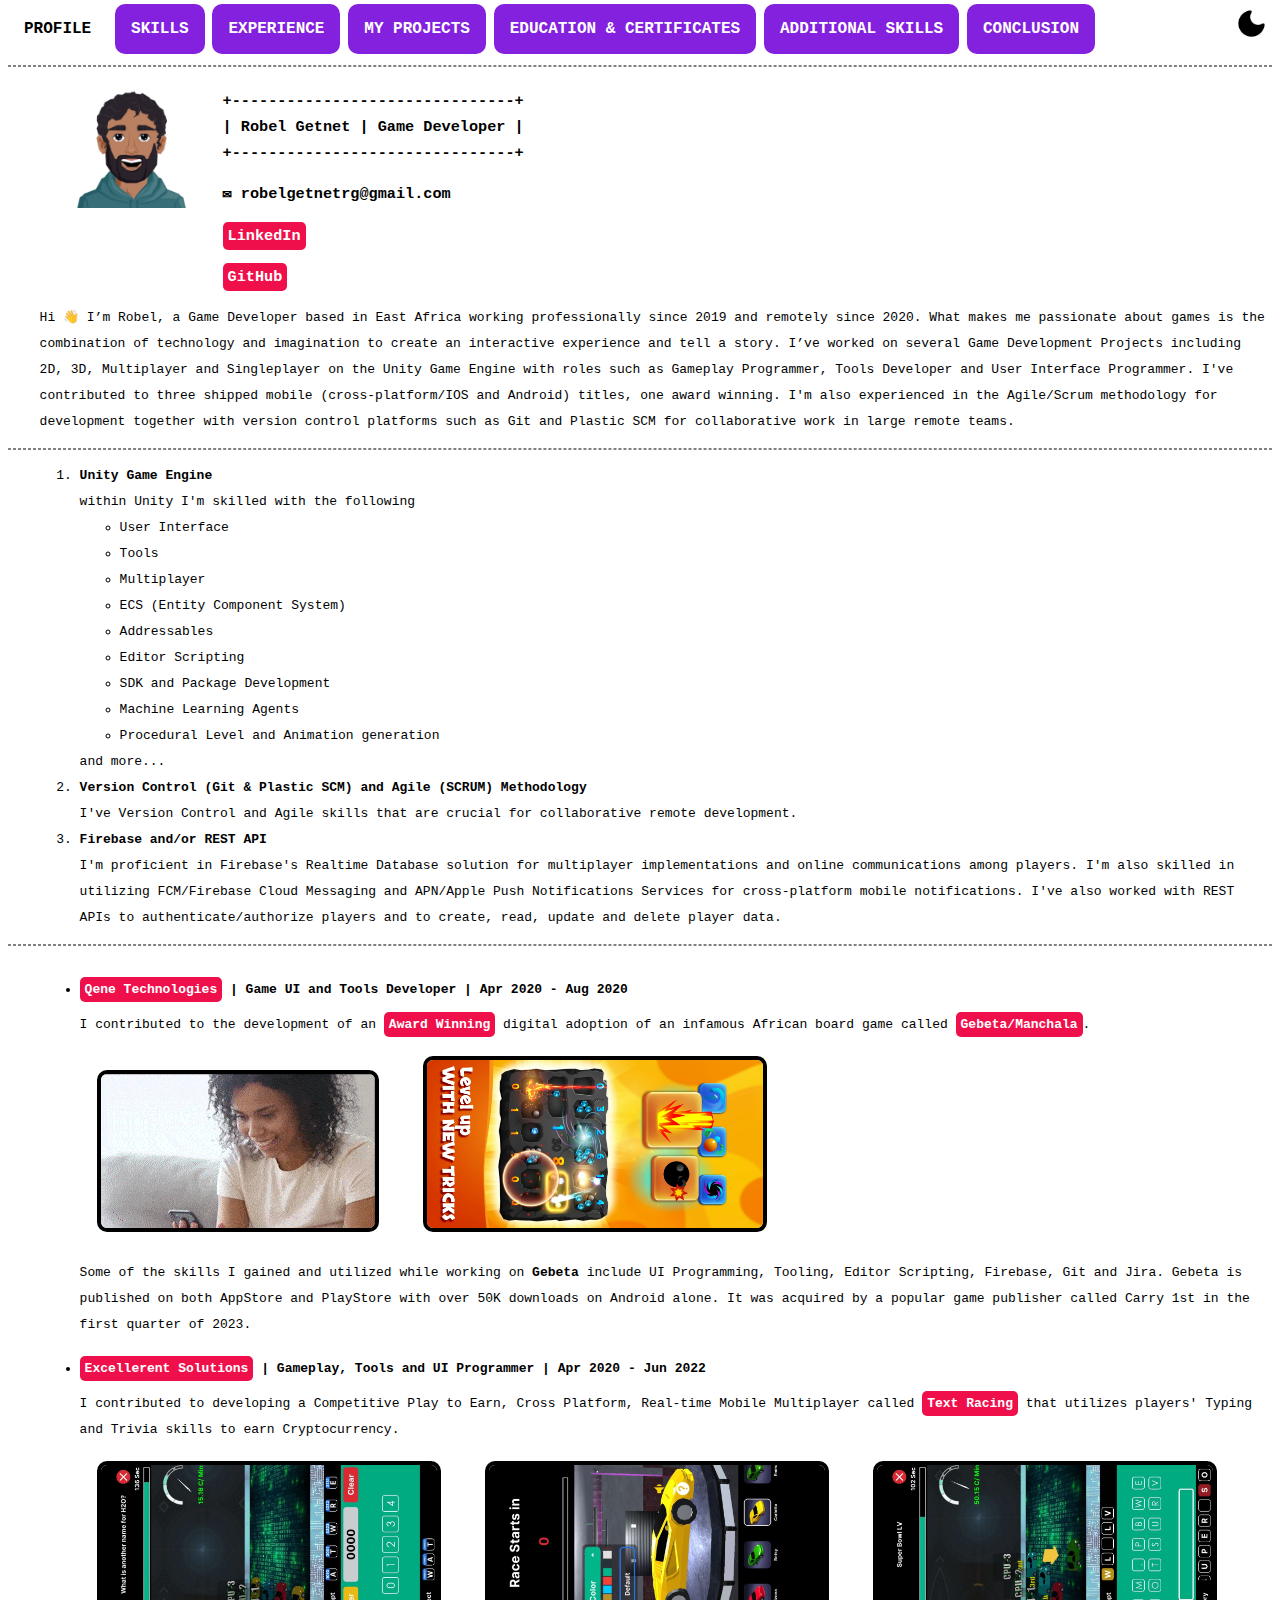
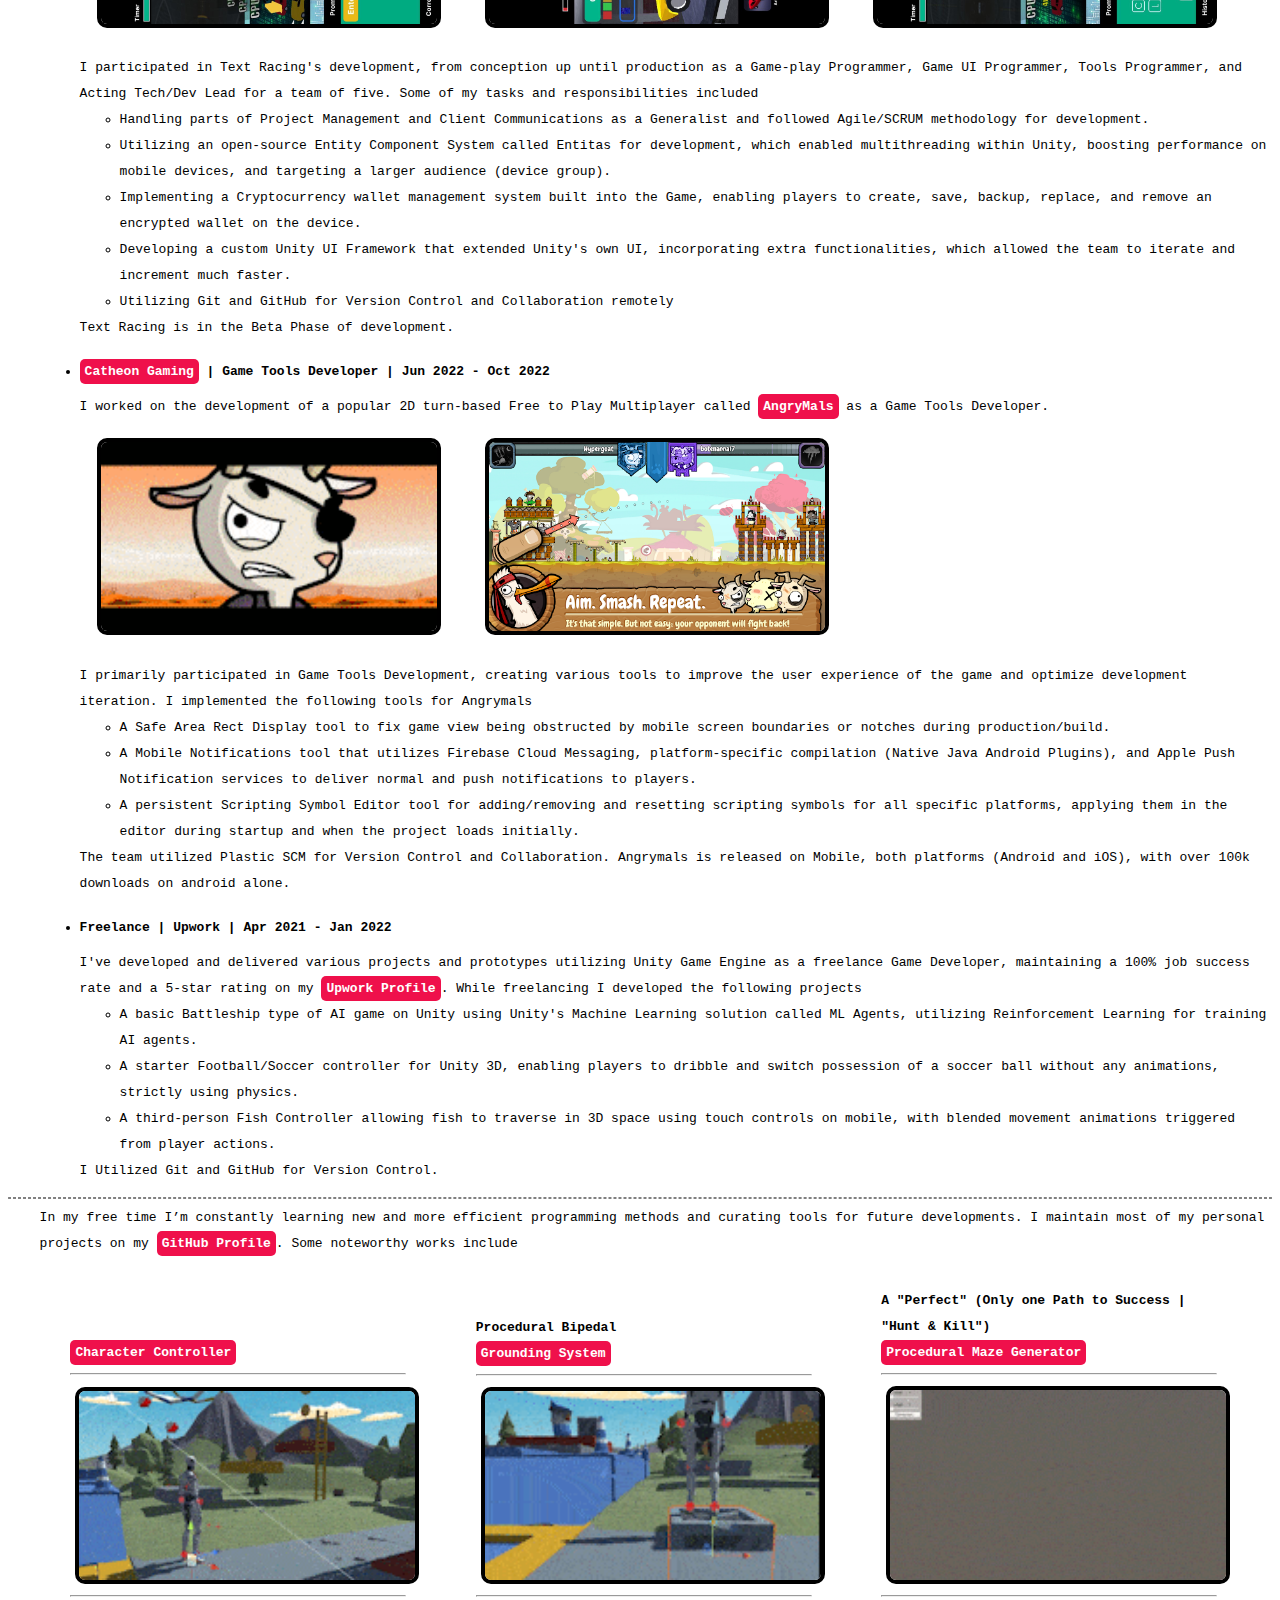
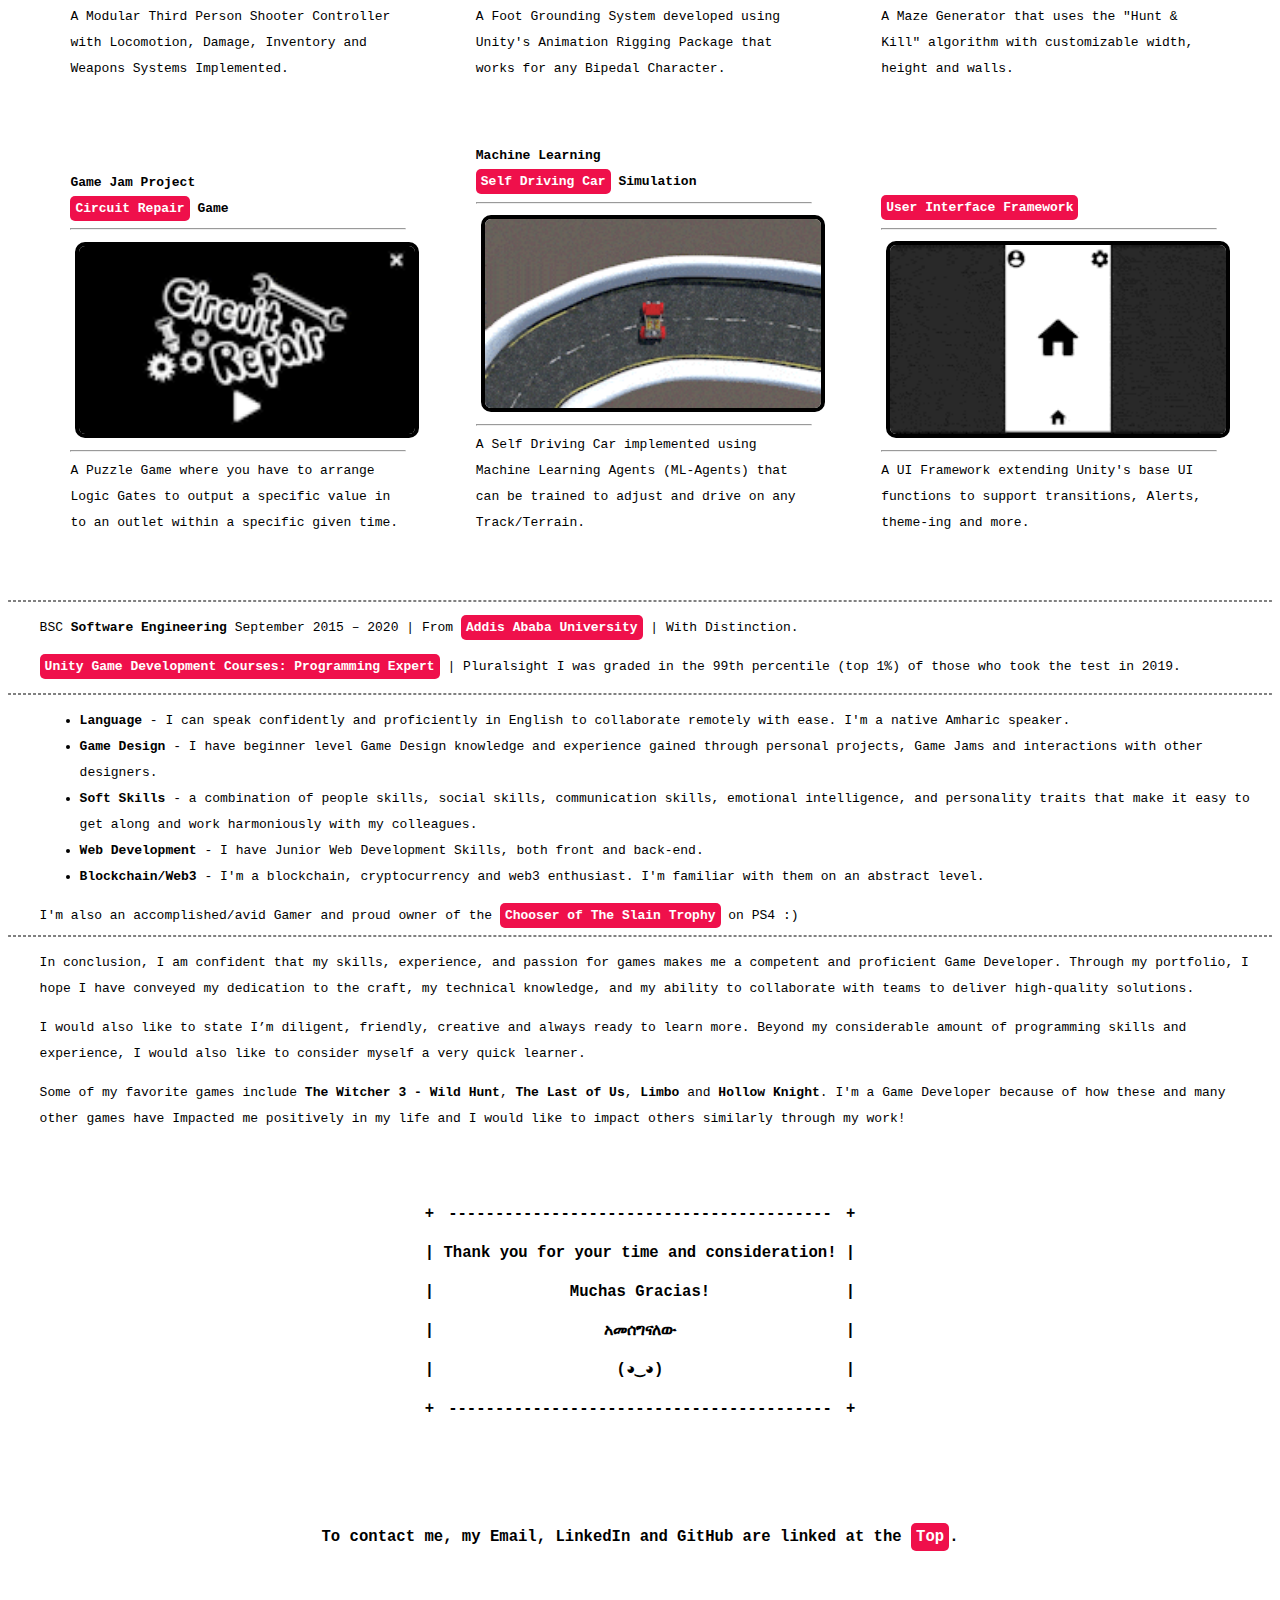
==== commit 7a296716: "spelling and grammar changes" ====
--- a/index.html
+++ b/index.html
@@ -105,7 +105,7 @@
                 </b>
             </li>
 
-            I contributed in the development of an <a class="marked" target="_blank" href="https://gamesindustryafrica.com/2020/12/14/gebeta-nominated-for-app-of-the-year-award/">Award Winning</a> digital adoption of an infamous African board game called
+            I contributed to the development of an <a class="marked" target="_blank" href="https://gamesindustryafrica.com/2020/12/14/gebeta-nominated-for-app-of-the-year-award/">Award Winning</a> digital adoption of an infamous African board game called
             <a class="marked" target="_blank" href="https://play.google.com/store/apps/details?id=com.qenegames.gebeta">Gebeta/Manchala</a>.
 
             <br/>
@@ -125,7 +125,7 @@
                 </b>
             </li>
 
-            I contributed in developing a Competitive Play to Earn, Cross Platform, Real-time Mobile Multiplayer called <a class="marked" target="_blank" href="https://textracing.com/">Text Racing</a> 
+            I contributed to developing a Competitive Play to Earn, Cross Platform, Real-time Mobile Multiplayer called <a class="marked" target="_blank" href="https://textracing.com/">Text Racing</a> 
             that utilizes players' Typing and Trivia skills to earn Cryptocurrency.
 
             <br/>
@@ -149,7 +149,7 @@
                 <li>Utilizing Git and GitHub for Version Control and Collaboration remotely</li>
             </ul>
 
-            Text Racing is in Beta Phase of development.
+            Text Racing is in the Beta Phase of development.
             
             <li class="experience-item">
                 <b>
@@ -157,7 +157,7 @@
                 </b>
             </li>
 
-            I worked on the development of a popular 2D turn-based Free to Play Multiplayer called <a class="marked" target="_blank" href="https://angrymals.io/">AngryMals</a> as Game Tools Developer.
+            I worked on the development of a popular 2D turn-based Free to Play Multiplayer called <a class="marked" target="_blank" href="https://angrymals.io/">AngryMals</a> as a Game Tools Developer.
             
             <br/>
 
@@ -332,7 +332,7 @@
                 <hr/>
 
                 <div>
-                    UI Framework extending Unity's base UI functions to support transitions, Alerts, theme-ing and more.
+                    A UI Framework extending Unity's base UI functions to support transitions, Alerts, theme-ing and more.
                 </div>
 
             </div>
@@ -365,11 +365,11 @@
 
         <ul>
             <li><b>Language</b> - I can speak confidently and proficiently in English to collaborate remotely with ease. I'm a native Amharic speaker.</li>
-            <li><b>Game Design</b> - I have beginner level Game Design knowledge and experience gained through personal projects, Game Jams and interactions with other desginers.</li>
+            <li><b>Game Design</b> - I have beginner level Game Design knowledge and experience gained through personal projects, Game Jams and interactions with other designers.</li>
             <li><b>Soft Skills</b> - a combination of people skills, social skills, communication skills, emotional intelligence, and 
                 personality traits that make it easy to get along and work harmoniously with my colleagues.</li>
             <li><b>Web Development</b> - I have Junior Web Development Skills, both front and back-end.</li>
-            <li><b>Blockchain/Web3</b> - I'm a blockchain, cryptocurrency and web3 enthusiast. I'm familiar to them on an abstract level.</li>
+            <li><b>Blockchain/Web3</b> - I'm a blockchain, cryptocurrency and web3 enthusiast. I'm familiar with them on an abstract level.</li>
         </ul>
         
         I'm also an accomplished/avid Gamer and proud owner of the <a class="marked" target="_blank" href="https://www.playstationtrophies.org/game/god-of-war-2018/trophy/217652-chooser-of-the-slain.html">
